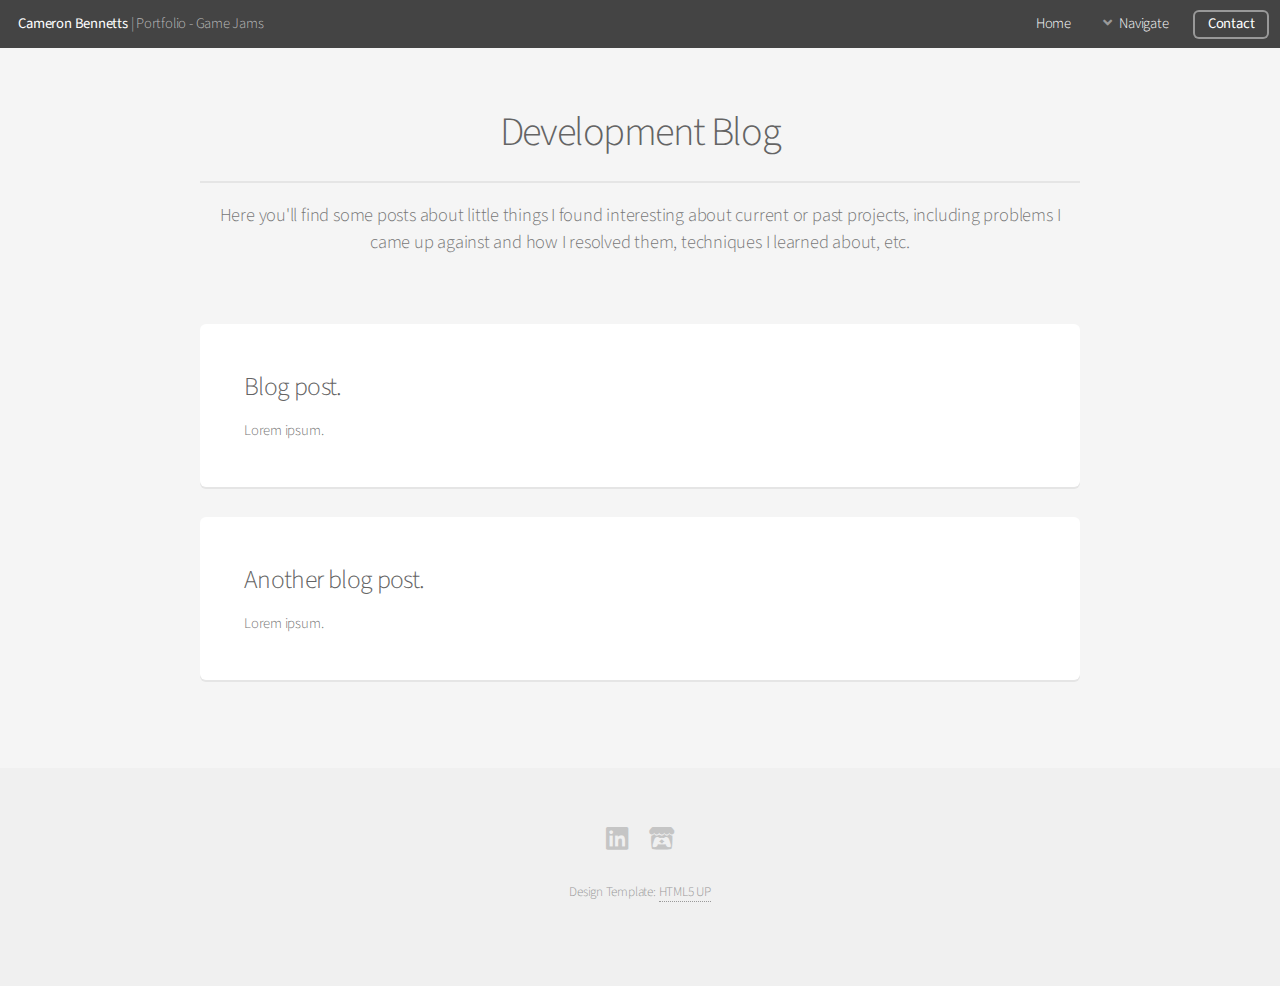
==== blog.html @ 8a035b68 "Added blog page" ====
<!DOCTYPE HTML>
<!--
	Alpha by HTML5 UP
	html5up.net | @ajlkn
	Free for personal and commercial use under the CCA 3.0 license (html5up.net/license)
-->
<html>
	<head>
		<title>Cameron Bennetts | Portfolio</title>
		<meta charset="utf-8" />
		<meta name="viewport" content="width=device-width, initial-scale=1, user-scalable=no" />
		<link rel="stylesheet" href="assets/css/main.css" />
	</head>
	<body class="is-preload">
		<div id="page-wrapper">

			<!-- Header -->
				<header id="header">
					<h1><a href="index.html">Cameron Bennetts</a> | Portfolio - Game Jams</h1>
					<nav id="nav">
						<ul>
							<li><a href="index.html">Home</a></li>
							<li>
								<a href="#" class="icon solid fa-angle-down">Navigate</a>
								<ul>
									<li><a href="index.html">Home</a></li>
									<li><a href="productions.html">Major Productions</a></li>
									<li><a href="jams.html">Game Jams</a></li>
									<li><a href="tech.html">Tech Demos</a></li>
									<li><a href="blog.html"><b><i>Dev Blog</i></b></a></li>
								</ul>
							</li>
							<li><a href="index.html#cta" class="button">Contact</a></li>
						</ul>
					</nav>
				</header>

			<!-- Main -->
				<section id="main" class="container">
				
					<header>
						<h2>Development Blog</h2>
						<p>
							Here you'll find some posts about little things I found interesting about current or past projects,
							including problems I came up against and how I resolved them, techniques I learned about, etc.
						</p>
					</header>
					
					<!-- First -->
					<div id="" class="box">
						<h3>Blog post.</h3>
						<p>
							Lorem ipsum.
						</p>
					</div>
					
					<!-- Second -->
					<div id="" class="box">
						<h3>Another blog post.</i></a></h3>
						<p>
							Lorem ipsum.
						</p>
					</div>
					
				</section>
					

			<!-- Footer -->
				<footer id="footer">
					<ul class="icons">
						<li><a href="https://www.linkedin.com/in/cameron-bennetts-073b43246/" class="icon brands fa-linkedin"><span class="label">LinkedIn</span></a></li>
						<li><a href="https://deepfry3.itch.io" class="icon brands fa-itch-io"><span class="label">Itch.io</span></a></li>
					</ul>
					<ul class="copyright">
						<!--<li>&copy; Untitled. All rights reserved.</li>--><li>Design Template: <a href="http://html5up.net">HTML5 UP</a></li>
					</ul>
				</footer>

		</div>

		<!-- Scripts -->
			<script src="assets/js/jquery.min.js"></script>
			<script src="assets/js/jquery.dropotron.min.js"></script>
			<script src="assets/js/jquery.scrollex.min.js"></script>
			<script src="assets/js/browser.min.js"></script>
			<script src="assets/js/breakpoints.min.js"></script>
			<script src="assets/js/util.js"></script>
			<script src="assets/js/main.js"></script>

	</body>
</html>
---- assets/css/main.css ----
@import url("fontawesome-all.min.css");
@import url("https://fonts.googleapis.com/css?family=Source+Sans+Pro:300,400,300italic,400italic");

/*
	Alpha by HTML5 UP
	html5up.net | @ajlkn
	Free for personal and commercial use under the CCA 3.0 license (html5up.net/license)
*/

/* Reset */

/* Based on meyerweb.com/eric/tools/css/reset (v2.0 | 20110126 | License: public domain) */

	html, body, div, span, applet, object,
	iframe, h1, h2, h3, h4, h5, h6, p, blockquote,
	pre, a, abbr, acronym, address, big, cite,
	code, del, dfn, em, img, ins, kbd, q, s, samp,
	small, strike, strong, sub, sup, tt, var, b,
	u, i, center, dl, dt, dd, ol, ul, li, fieldset,
	form, label, legend, table, caption, tbody,
	tfoot, thead, tr, th, td, article, aside,
	canvas, details, embed, figure, figcaption,
	footer, header, hgroup, menu, nav, output, ruby,
	section, summary, time, mark, audio, video {
		margin: 0;
		padding: 0;
		border: 0;
		font-size: 100%;
		font: inherit;
		vertical-align: baseline;
	}

	article, aside, details, figcaption, figure,
	footer, header, hgroup, menu, nav, section {
		display: block;
	}

	body {
		line-height: 1;
	}

	ol, ul {
		list-style: none;
	}

	blockquote, q {
		quotes: none;
	}

		blockquote:before, blockquote:after, q:before, q:after {
			content: '';
			content: none;
		}

	table {
		border-collapse: collapse;
		border-spacing: 0;
	}

	body {
		-webkit-text-size-adjust: none;
	}

	mark {
		background-color: transparent;
		color: inherit;
	}

	input::-moz-focus-inner {
		border: 0;
		padding: 0;
	}

	input, select, textarea {
		-moz-appearance: none;
		-webkit-appearance: none;
		-ms-appearance: none;
		appearance: none;
	}

/* Basic */

	@-ms-viewport {
		width: device-width;
	}

	body {
		-ms-overflow-style: scrollbar;
	}

	@media screen and (max-width: 480px) {

		html, body {
			min-width: 320px;
		}

	}

	html {
		box-sizing: border-box;
	}

	*, *:before, *:after {
		box-sizing: inherit;
	}

	body {
		background: #f5f5f5;
	}

	body, input, select, textarea {
		color: #777;
		font-family: "Source Sans Pro", sans-serif;
		font-size: 16pt;
		font-weight: 300;
		line-height: 1.65em;
		letter-spacing: -0.015em;
	}

	a {
		-moz-transition: color 0.2s ease-in-out, border-bottom-color 0.2s ease-in-out;
		-webkit-transition: color 0.2s ease-in-out, border-bottom-color 0.2s ease-in-out;
		-ms-transition: color 0.2s ease-in-out, border-bottom-color 0.2s ease-in-out;
		transition: color 0.2s ease-in-out, border-bottom-color 0.2s ease-in-out;
		border-bottom: dotted 1px;
		color: #e89980;
		text-decoration: none;
	}

		a:hover {
			border-bottom-color: transparent;
		}

	strong, b {
		color: #646464;
		font-weight: 400;
	}

	em, i {
		font-style: italic;
	}

	p {
		margin: 0 0 2em 0;
	}

	h1, h2, h3, h4, h5, h6 {
		color: #646464;
		font-weight: 300;
		line-height: 1em;
		margin: 0 0 0.5em 0;
	}

		h1 a, h2 a, h3 a, h4 a, h5 a, h6 a {
			color: inherit;
			text-decoration: none;
		}

	h2 {
		font-size: 2.25em;
		line-height: 1.5em;
		letter-spacing: -0.035em;
	}

	h3 {
		font-size: 1.75em;
		line-height: 1.5em;
		letter-spacing: -0.025em;
	}

	h4 {
		font-size: 1.1em;
		line-height: 1.5em;
		letter-spacing: 0;
	}

	h5 {
		font-size: 0.9em;
		line-height: 1.5em;
		letter-spacing: 0;
	}

	h6 {
		font-size: 0.7em;
		line-height: 1.5em;
		letter-spacing: 0;
	}

	sub {
		font-size: 0.8em;
		position: relative;
		top: 0.5em;
	}

	sup {
		font-size: 0.8em;
		position: relative;
		top: -0.5em;
	}

	hr {
		border: 0;
		border-bottom: solid 2px #e5e5e5;
		margin: 2em 0;
	}

		hr.major {
			margin: 3em 0;
		}

	blockquote {
		border-left: solid 4px #e5e5e5;
		font-style: italic;
		margin: 0 0 2em 0;
		padding: 0.5em 0 0.5em 2em;
	}

	pre {
		-webkit-overflow-scrolling: touch;
		background: #f8f8f8;
		border-radius: 6px;
		border: solid 1px #e5e5e5;
		font-family: monospace;
		font-size: 0.9em;
		line-height: 1.75em;
		margin: 0 0 2em 0;
		overflow-x: auto;
		padding: 1em 1.5em;
	}

	code {
		background: #f8f8f8;
		border-radius: 6px;
		border: solid 1px #e5e5e5;
		font-family: monospace;
		font-size: 0.9em;
		margin: 0 0.25em;
		padding: 0.25em 0.65em;
	}

	.align-left {
		text-align: left;
	}

	.align-center {
		text-align: center;
	}

	.align-right {
		text-align: right;
	}

/* Row */

	.row {
		display: flex;
		flex-wrap: wrap;
		box-sizing: border-box;
		align-items: stretch;
	}

		.row > * {
			box-sizing: border-box;
		}

		.row.gtr-uniform > * > :last-child {
			margin-bottom: 0;
		}

		.row.aln-left {
			justify-content: flex-start;
		}

		.row.aln-center {
			justify-content: center;
		}

		.row.aln-right {
			justify-content: flex-end;
		}

		.row.aln-top {
			align-items: flex-start;
		}

		.row.aln-middle {
			align-items: center;
		}

		.row.aln-bottom {
			align-items: flex-end;
		}

		.row > .imp {
			order: -1;
		}

		.row > .col-1 {
			width: 8.33333%;
		}

		.row > .off-1 {
			margin-left: 8.33333%;
		}

		.row > .col-2 {
			width: 16.66667%;
		}

		.row > .off-2 {
			margin-left: 16.66667%;
		}

		.row > .col-3 {
			width: 25%;
		}

		.row > .off-3 {
			margin-left: 25%;
		}

		.row > .col-4 {
			width: 33.33333%;
		}

		.row > .off-4 {
			margin-left: 33.33333%;
		}

		.row > .col-5 {
			width: 41.66667%;
		}

		.row > .off-5 {
			margin-left: 41.66667%;
		}

		.row > .col-6 {
			width: 50%;
		}

		.row > .off-6 {
			margin-left: 50%;
		}

		.row > .col-7 {
			width: 58.33333%;
		}

		.row > .off-7 {
			margin-left: 58.33333%;
		}

		.row > .col-8 {
			width: 66.66667%;
		}

		.row > .off-8 {
			margin-left: 66.66667%;
		}

		.row > .col-9 {
			width: 75%;
		}

		.row > .off-9 {
			margin-left: 75%;
		}

		.row > .col-10 {
			width: 83.33333%;
		}

		.row > .off-10 {
			margin-left: 83.33333%;
		}

		.row > .col-11 {
			width: 91.66667%;
		}

		.row > .off-11 {
			margin-left: 91.66667%;
		}

		.row > .col-12 {
			width: 100%;
		}

		.row > .off-12 {
			margin-left: 100%;
		}

		.row.gtr-0 {
			margin-top: 0;
			margin-left: 0em;
		}

			.row.gtr-0 > * {
				padding: 0 0 0 0em;
			}

			.row.gtr-0.gtr-uniform {
				margin-top: 0em;
			}

				.row.gtr-0.gtr-uniform > * {
					padding-top: 0em;
				}

		.row.gtr-25 {
			margin-top: 0;
			margin-left: -0.5em;
		}

			.row.gtr-25 > * {
				padding: 0 0 0 0.5em;
			}

			.row.gtr-25.gtr-uniform {
				margin-top: -0.5em;
			}

				.row.gtr-25.gtr-uniform > * {
					padding-top: 0.5em;
				}

		.row.gtr-50 {
			margin-top: 0;
			margin-left: -1em;
		}

			.row.gtr-50 > * {
				padding: 0 0 0 1em;
			}

			.row.gtr-50.gtr-uniform {
				margin-top: -1em;
			}

				.row.gtr-50.gtr-uniform > * {
					padding-top: 1em;
				}

		.row {
			margin-top: 0;
			margin-left: -2em;
		}

			.row > * {
				padding: 0 0 0 2em;
			}

			.row.gtr-uniform {
				margin-top: -2em;
			}

				.row.gtr-uniform > * {
					padding-top: 2em;
				}

		.row.gtr-150 {
			margin-top: 0;
			margin-left: -3em;
		}

			.row.gtr-150 > * {
				padding: 0 0 0 3em;
			}

			.row.gtr-150.gtr-uniform {
				margin-top: -3em;
			}

				.row.gtr-150.gtr-uniform > * {
					padding-top: 3em;
				}

		.row.gtr-200 {
			margin-top: 0;
			margin-left: -4em;
		}

			.row.gtr-200 > * {
				padding: 0 0 0 4em;
			}

			.row.gtr-200.gtr-uniform {
				margin-top: -4em;
			}

				.row.gtr-200.gtr-uniform > * {
					padding-top: 4em;
				}

		@media screen and (max-width: 1680px) {

			.row {
				display: flex;
				flex-wrap: wrap;
				box-sizing: border-box;
				align-items: stretch;
			}

				.row > * {
					box-sizing: border-box;
				}

				.row.gtr-uniform > * > :last-child {
					margin-bottom: 0;
				}

				.row.aln-left {
					justify-content: flex-start;
				}

				.row.aln-center {
					justify-content: center;
				}

				.row.aln-right {
					justify-content: flex-end;
				}

				.row.aln-top {
					align-items: flex-start;
				}

				.row.aln-middle {
					align-items: center;
				}

				.row.aln-bottom {
					align-items: flex-end;
				}

				.row > .imp-wide {
					order: -1;
				}

				.row > .col-1-wide {
					width: 8.33333%;
				}

				.row > .off-1-wide {
					margin-left: 8.33333%;
				}

				.row > .col-2-wide {
					width: 16.66667%;
				}

				.row > .off-2-wide {
					margin-left: 16.66667%;
				}

				.row > .col-3-wide {
					width: 25%;
				}

				.row > .off-3-wide {
					margin-left: 25%;
				}

				.row > .col-4-wide {
					width: 33.33333%;
				}

				.row > .off-4-wide {
					margin-left: 33.33333%;
				}

				.row > .col-5-wide {
					width: 41.66667%;
				}

				.row > .off-5-wide {
					margin-left: 41.66667%;
				}

				.row > .col-6-wide {
					width: 50%;
				}

				.row > .off-6-wide {
					margin-left: 50%;
				}

				.row > .col-7-wide {
					width: 58.33333%;
				}

				.row > .off-7-wide {
					margin-left: 58.33333%;
				}

				.row > .col-8-wide {
					width: 66.66667%;
				}

				.row > .off-8-wide {
					margin-left: 66.66667%;
				}

				.row > .col-9-wide {
					width: 75%;
				}

				.row > .off-9-wide {
					margin-left: 75%;
				}

				.row > .col-10-wide {
					width: 83.33333%;
				}

				.row > .off-10-wide {
					margin-left: 83.33333%;
				}

				.row > .col-11-wide {
					width: 91.66667%;
				}

				.row > .off-11-wide {
					margin-left: 91.66667%;
				}

				.row > .col-12-wide {
					width: 100%;
				}

				.row > .off-12-wide {
					margin-left: 100%;
				}

				.row.gtr-0 {
					margin-top: 0;
					margin-left: 0em;
				}

					.row.gtr-0 > * {
						padding: 0 0 0 0em;
					}

					.row.gtr-0.gtr-uniform {
						margin-top: 0em;
					}

						.row.gtr-0.gtr-uniform > * {
							padding-top: 0em;
						}

				.row.gtr-25 {
					margin-top: 0;
					margin-left: -0.5em;
				}

					.row.gtr-25 > * {
						padding: 0 0 0 0.5em;
					}

					.row.gtr-25.gtr-uniform {
						margin-top: -0.5em;
					}

						.row.gtr-25.gtr-uniform > * {
							padding-top: 0.5em;
						}

				.row.gtr-50 {
					margin-top: 0;
					margin-left: -1em;
				}

					.row.gtr-50 > * {
						padding: 0 0 0 1em;
					}

					.row.gtr-50.gtr-uniform {
						margin-top: -1em;
					}

						.row.gtr-50.gtr-uniform > * {
							padding-top: 1em;
						}

				.row {
					margin-top: 0;
					margin-left: -2em;
				}

					.row > * {
						padding: 0 0 0 2em;
					}

					.row.gtr-uniform {
						margin-top: -2em;
					}

						.row.gtr-uniform > * {
							padding-top: 2em;
						}

				.row.gtr-150 {
					margin-top: 0;
					margin-left: -3em;
				}

					.row.gtr-150 > * {
						padding: 0 0 0 3em;
					}

					.row.gtr-150.gtr-uniform {
						margin-top: -3em;
					}

						.row.gtr-150.gtr-uniform > * {
							padding-top: 3em;
						}

				.row.gtr-200 {
					margin-top: 0;
					margin-left: -4em;
				}

					.row.gtr-200 > * {
						padding: 0 0 0 4em;
					}

					.row.gtr-200.gtr-uniform {
						margin-top: -4em;
					}

						.row.gtr-200.gtr-uniform > * {
							padding-top: 4em;
						}

		}

		@media screen and (max-width: 1280px) {

			.row {
				display: flex;
				flex-wrap: wrap;
				box-sizing: border-box;
				align-items: stretch;
			}

				.row > * {
					box-sizing: border-box;
				}

				.row.gtr-uniform > * > :last-child {
					margin-bottom: 0;
				}

				.row.aln-left {
					justify-content: flex-start;
				}

				.row.aln-center {
					justify-content: center;
				}

				.row.aln-right {
					justify-content: flex-end;
				}

				.row.aln-top {
					align-items: flex-start;
				}

				.row.aln-middle {
					align-items: center;
				}

				.row.aln-bottom {
					align-items: flex-end;
				}

				.row > .imp-normal {
					order: -1;
				}

				.row > .col-1-normal {
					width: 8.33333%;
				}

				.row > .off-1-normal {
					margin-left: 8.33333%;
				}

				.row > .col-2-normal {
					width: 16.66667%;
				}

				.row > .off-2-normal {
					margin-left: 16.66667%;
				}

				.row > .col-3-normal {
					width: 25%;
				}

				.row > .off-3-normal {
					margin-left: 25%;
				}

				.row > .col-4-normal {
					width: 33.33333%;
				}

				.row > .off-4-normal {
					margin-left: 33.33333%;
				}

				.row > .col-5-normal {
					width: 41.66667%;
				}

				.row > .off-5-normal {
					margin-left: 41.66667%;
				}

				.row > .col-6-normal {
					width: 50%;
				}

				.row > .off-6-normal {
					margin-left: 50%;
				}

				.row > .col-7-normal {
					width: 58.33333%;
				}

				.row > .off-7-normal {
					margin-left: 58.33333%;
				}

				.row > .col-8-normal {
					width: 66.66667%;
				}

				.row > .off-8-normal {
					margin-left: 66.66667%;
				}

				.row > .col-9-normal {
					width: 75%;
				}

				.row > .off-9-normal {
					margin-left: 75%;
				}

				.row > .col-10-normal {
					width: 83.33333%;
				}

				.row > .off-10-normal {
					margin-left: 83.33333%;
				}

				.row > .col-11-normal {
					width: 91.66667%;
				}

				.row > .off-11-normal {
					margin-left: 91.66667%;
				}

				.row > .col-12-normal {
					width: 100%;
				}

				.row > .off-12-normal {
					margin-left: 100%;
				}

				.row.gtr-0 {
					margin-top: 0;
					margin-left: 0em;
				}

					.row.gtr-0 > * {
						padding: 0 0 0 0em;
					}

					.row.gtr-0.gtr-uniform {
						margin-top: 0em;
					}

						.row.gtr-0.gtr-uniform > * {
							padding-top: 0em;
						}

				.row.gtr-25 {
					margin-top: 0;
					margin-left: -0.5em;
				}

					.row.gtr-25 > * {
						padding: 0 0 0 0.5em;
					}

					.row.gtr-25.gtr-uniform {
						margin-top: -0.5em;
					}

						.row.gtr-25.gtr-uniform > * {
							padding-top: 0.5em;
						}

				.row.gtr-50 {
					margin-top: 0;
					margin-left: -1em;
				}

					.row.gtr-50 > * {
						padding: 0 0 0 1em;
					}

					.row.gtr-50.gtr-uniform {
						margin-top: -1em;
					}

						.row.gtr-50.gtr-uniform > * {
							padding-top: 1em;
						}

				.row {
					margin-top: 0;
					margin-left: -2em;
				}

					.row > * {
						padding: 0 0 0 2em;
					}

					.row.gtr-uniform {
						margin-top: -2em;
					}

						.row.gtr-uniform > * {
							padding-top: 2em;
						}

				.row.gtr-150 {
					margin-top: 0;
					margin-left: -3em;
				}

					.row.gtr-150 > * {
						padding: 0 0 0 3em;
					}

					.row.gtr-150.gtr-uniform {
						margin-top: -3em;
					}

						.row.gtr-150.gtr-uniform > * {
							padding-top: 3em;
						}

				.row.gtr-200 {
					margin-top: 0;
					margin-left: -4em;
				}

					.row.gtr-200 > * {
						padding: 0 0 0 4em;
					}

					.row.gtr-200.gtr-uniform {
						margin-top: -4em;
					}

						.row.gtr-200.gtr-uniform > * {
							padding-top: 4em;
						}

		}

		@media screen and (max-width: 980px) {

			.row {
				display: flex;
				flex-wrap: wrap;
				box-sizing: border-box;
				align-items: stretch;
			}

				.row > * {
					box-sizing: border-box;
				}

				.row.gtr-uniform > * > :last-child {
					margin-bottom: 0;
				}

				.row.aln-left {
					justify-content: flex-start;
				}

				.row.aln-center {
					justify-content: center;
				}

				.row.aln-right {
					justify-content: flex-end;
				}

				.row.aln-top {
					align-items: flex-start;
				}

				.row.aln-middle {
					align-items: center;
				}

				.row.aln-bottom {
					align-items: flex-end;
				}

				.row > .imp-narrow {
					order: -1;
				}

				.row > .col-1-narrow {
					width: 8.33333%;
				}

				.row > .off-1-narrow {
					margin-left: 8.33333%;
				}

				.row > .col-2-narrow {
					width: 16.66667%;
				}

				.row > .off-2-narrow {
					margin-left: 16.66667%;
				}

				.row > .col-3-narrow {
					width: 25%;
				}

				.row > .off-3-narrow {
					margin-left: 25%;
				}

				.row > .col-4-narrow {
					width: 33.33333%;
				}

				.row > .off-4-narrow {
					margin-left: 33.33333%;
				}

				.row > .col-5-narrow {
					width: 41.66667%;
				}

				.row > .off-5-narrow {
					margin-left: 41.66667%;
				}

				.row > .col-6-narrow {
					width: 50%;
				}

				.row > .off-6-narrow {
					margin-left: 50%;
				}

				.row > .col-7-narrow {
					width: 58.33333%;
				}

				.row > .off-7-narrow {
					margin-left: 58.33333%;
				}

				.row > .col-8-narrow {
					width: 66.66667%;
				}

				.row > .off-8-narrow {
					margin-left: 66.66667%;
				}

				.row > .col-9-narrow {
					width: 75%;
				}

				.row > .off-9-narrow {
					margin-left: 75%;
				}

				.row > .col-10-narrow {
					width: 83.33333%;
				}

				.row > .off-10-narrow {
					margin-left: 83.33333%;
				}

				.row > .col-11-narrow {
					width: 91.66667%;
				}

				.row > .off-11-narrow {
					margin-left: 91.66667%;
				}

				.row > .col-12-narrow {
					width: 100%;
				}

				.row > .off-12-narrow {
					margin-left: 100%;
				}

				.row.gtr-0 {
					margin-top: 0;
					margin-left: 0em;
				}

					.row.gtr-0 > * {
						padding: 0 0 0 0em;
					}

					.row.gtr-0.gtr-uniform {
						margin-top: 0em;
					}

						.row.gtr-0.gtr-uniform > * {
							padding-top: 0em;
						}

				.row.gtr-25 {
					margin-top: 0;
					margin-left: -0.5em;
				}

					.row.gtr-25 > * {
						padding: 0 0 0 0.5em;
					}

					.row.gtr-25.gtr-uniform {
						margin-top: -0.5em;
					}

						.row.gtr-25.gtr-uniform > * {
							padding-top: 0.5em;
						}

				.row.gtr-50 {
					margin-top: 0;
					margin-left: -1em;
				}

					.row.gtr-50 > * {
						padding: 0 0 0 1em;
					}

					.row.gtr-50.gtr-uniform {
						margin-top: -1em;
					}

						.row.gtr-50.gtr-uniform > * {
							padding-top: 1em;
						}

				.row {
					margin-top: 0;
					margin-left: -2em;
				}

					.row > * {
						padding: 0 0 0 2em;
					}

					.row.gtr-uniform {
						margin-top: -2em;
					}

						.row.gtr-uniform > * {
							padding-top: 2em;
						}

				.row.gtr-150 {
					margin-top: 0;
					margin-left: -3em;
				}

					.row.gtr-150 > * {
						padding: 0 0 0 3em;
					}

					.row.gtr-150.gtr-uniform {
						margin-top: -3em;
					}

						.row.gtr-150.gtr-uniform > * {
							padding-top: 3em;
						}

				.row.gtr-200 {
					margin-top: 0;
					margin-left: -4em;
				}

					.row.gtr-200 > * {
						padding: 0 0 0 4em;
					}

					.row.gtr-200.gtr-uniform {
						margin-top: -4em;
					}

						.row.gtr-200.gtr-uniform > * {
							padding-top: 4em;
						}

		}

		@media screen and (max-width: 840px) {

			.row {
				display: flex;
				flex-wrap: wrap;
				box-sizing: border-box;
				align-items: stretch;
			}

				.row > * {
					box-sizing: border-box;
				}

				.row.gtr-uniform > * > :last-child {
					margin-bottom: 0;
				}

				.row.aln-left {
					justify-content: flex-start;
				}

				.row.aln-center {
					justify-content: center;
				}

				.row.aln-right {
					justify-content: flex-end;
				}

				.row.aln-top {
					align-items: flex-start;
				}

				.row.aln-middle {
					align-items: center;
				}

				.row.aln-bottom {
					align-items: flex-end;
				}

				.row > .imp-narrower {
					order: -1;
				}

				.row > .col-1-narrower {
					width: 8.33333%;
				}

				.row > .off-1-narrower {
					margin-left: 8.33333%;
				}

				.row > .col-2-narrower {
					width: 16.66667%;
				}

				.row > .off-2-narrower {
					margin-left: 16.66667%;
				}

				.row > .col-3-narrower {
					width: 25%;
				}

				.row > .off-3-narrower {
					margin-left: 25%;
				}

				.row > .col-4-narrower {
					width: 33.33333%;
				}

				.row > .off-4-narrower {
					margin-left: 33.33333%;
				}

				.row > .col-5-narrower {
					width: 41.66667%;
				}

				.row > .off-5-narrower {
					margin-left: 41.66667%;
				}

				.row > .col-6-narrower {
					width: 50%;
				}

				.row > .off-6-narrower {
					margin-left: 50%;
				}

				.row > .col-7-narrower {
					width: 58.33333%;
				}

				.row > .off-7-narrower {
					margin-left: 58.33333%;
				}

				.row > .col-8-narrower {
					width: 66.66667%;
				}

				.row > .off-8-narrower {
					margin-left: 66.66667%;
				}

				.row > .col-9-narrower {
					width: 75%;
				}

				.row > .off-9-narrower {
					margin-left: 75%;
				}

				.row > .col-10-narrower {
					width: 83.33333%;
				}

				.row > .off-10-narrower {
					margin-left: 83.33333%;
				}

				.row > .col-11-narrower {
					width: 91.66667%;
				}

				.row > .off-11-narrower {
					margin-left: 91.66667%;
				}

				.row > .col-12-narrower {
					width: 100%;
				}

				.row > .off-12-narrower {
					margin-left: 100%;
				}

				.row.gtr-0 {
					margin-top: 0;
					margin-left: 0em;
				}

					.row.gtr-0 > * {
						padding: 0 0 0 0em;
					}

					.row.gtr-0.gtr-uniform {
						margin-top: 0em;
					}

						.row.gtr-0.gtr-uniform > * {
							padding-top: 0em;
						}

				.row.gtr-25 {
					margin-top: 0;
					margin-left: -0.5em;
				}

					.row.gtr-25 > * {
						padding: 0 0 0 0.5em;
					}

					.row.gtr-25.gtr-uniform {
						margin-top: -0.5em;
					}

						.row.gtr-25.gtr-uniform > * {
							padding-top: 0.5em;
						}

				.row.gtr-50 {
					margin-top: 0;
					margin-left: -1em;
				}

					.row.gtr-50 > * {
						padding: 0 0 0 1em;
					}

					.row.gtr-50.gtr-uniform {
						margin-top: -1em;
					}

						.row.gtr-50.gtr-uniform > * {
							padding-top: 1em;
						}

				.row {
					margin-top: 0;
					margin-left: -2em;
				}

					.row > * {
						padding: 0 0 0 2em;
					}

					.row.gtr-uniform {
						margin-top: -2em;
					}

						.row.gtr-uniform > * {
							padding-top: 2em;
						}

				.row.gtr-150 {
					margin-top: 0;
					margin-left: -3em;
				}

					.row.gtr-150 > * {
						padding: 0 0 0 3em;
					}

					.row.gtr-150.gtr-uniform {
						margin-top: -3em;
					}

						.row.gtr-150.gtr-uniform > * {
							padding-top: 3em;
						}

				.row.gtr-200 {
					margin-top: 0;
					margin-left: -4em;
				}

					.row.gtr-200 > * {
						padding: 0 0 0 4em;
					}

					.row.gtr-200.gtr-uniform {
						margin-top: -4em;
					}

						.row.gtr-200.gtr-uniform > * {
							padding-top: 4em;
						}

		}

		@media screen and (max-width: 736px) {

			.row {
				display: flex;
				flex-wrap: wrap;
				box-sizing: border-box;
				align-items: stretch;
			}

				.row > * {
					box-sizing: border-box;
				}

				.row.gtr-uniform > * > :last-child {
					margin-bottom: 0;
				}

				.row.aln-left {
					justify-content: flex-start;
				}

				.row.aln-center {
					justify-content: center;
				}

				.row.aln-right {
					justify-content: flex-end;
				}

				.row.aln-top {
					align-items: flex-start;
				}

				.row.aln-middle {
					align-items: center;
				}

				.row.aln-bottom {
					align-items: flex-end;
				}

				.row > .imp-mobile {
					order: -1;
				}

				.row > .col-1-mobile {
					width: 8.33333%;
				}

				.row > .off-1-mobile {
					margin-left: 8.33333%;
				}

				.row > .col-2-mobile {
					width: 16.66667%;
				}

				.row > .off-2-mobile {
					margin-left: 16.66667%;
				}

				.row > .col-3-mobile {
					width: 25%;
				}

				.row > .off-3-mobile {
					margin-left: 25%;
				}

				.row > .col-4-mobile {
					width: 33.33333%;
				}

				.row > .off-4-mobile {
					margin-left: 33.33333%;
				}

				.row > .col-5-mobile {
					width: 41.66667%;
				}

				.row > .off-5-mobile {
					margin-left: 41.66667%;
				}

				.row > .col-6-mobile {
					width: 50%;
				}

				.row > .off-6-mobile {
					margin-left: 50%;
				}

				.row > .col-7-mobile {
					width: 58.33333%;
				}

				.row > .off-7-mobile {
					margin-left: 58.33333%;
				}

				.row > .col-8-mobile {
					width: 66.66667%;
				}

				.row > .off-8-mobile {
					margin-left: 66.66667%;
				}

				.row > .col-9-mobile {
					width: 75%;
				}

				.row > .off-9-mobile {
					margin-left: 75%;
				}

				.row > .col-10-mobile {
					width: 83.33333%;
				}

				.row > .off-10-mobile {
					margin-left: 83.33333%;
				}

				.row > .col-11-mobile {
					width: 91.66667%;
				}

				.row > .off-11-mobile {
					margin-left: 91.66667%;
				}

				.row > .col-12-mobile {
					width: 100%;
				}

				.row > .off-12-mobile {
					margin-left: 100%;
				}

				.row.gtr-0 {
					margin-top: 0;
					margin-left: 0em;
				}

					.row.gtr-0 > * {
						padding: 0 0 0 0em;
					}

					.row.gtr-0.gtr-uniform {
						margin-top: 0em;
					}

						.row.gtr-0.gtr-uniform > * {
							padding-top: 0em;
						}

				.row.gtr-25 {
					margin-top: 0;
					margin-left: -0.5em;
				}

					.row.gtr-25 > * {
						padding: 0 0 0 0.5em;
					}

					.row.gtr-25.gtr-uniform {
						margin-top: -0.5em;
					}

						.row.gtr-25.gtr-uniform > * {
							padding-top: 0.5em;
						}

				.row.gtr-50 {
					margin-top: 0;
					margin-left: -1em;
				}

					.row.gtr-50 > * {
						padding: 0 0 0 1em;
					}

					.row.gtr-50.gtr-uniform {
						margin-top: -1em;
					}

						.row.gtr-50.gtr-uniform > * {
							padding-top: 1em;
						}

				.row {
					margin-top: 0;
					margin-left: -2em;
				}

					.row > * {
						padding: 0 0 0 2em;
					}

					.row.gtr-uniform {
						margin-top: -2em;
					}

						.row.gtr-uniform > * {
							padding-top: 2em;
						}

				.row.gtr-150 {
					margin-top: 0;
					margin-left: -3em;
				}

					.row.gtr-150 > * {
						padding: 0 0 0 3em;
					}

					.row.gtr-150.gtr-uniform {
						margin-top: -3em;
					}

						.row.gtr-150.gtr-uniform > * {
							padding-top: 3em;
						}

				.row.gtr-200 {
					margin-top: 0;
					margin-left: -4em;
				}

					.row.gtr-200 > * {
						padding: 0 0 0 4em;
					}

					.row.gtr-200.gtr-uniform {
						margin-top: -4em;
					}

						.row.gtr-200.gtr-uniform > * {
							padding-top: 4em;
						}

		}

		@media screen and (max-width: 480px) {

			.row {
				display: flex;
				flex-wrap: wrap;
				box-sizing: border-box;
				align-items: stretch;
			}

				.row > * {
					box-sizing: border-box;
				}

				.row.gtr-uniform > * > :last-child {
					margin-bottom: 0;
				}

				.row.aln-left {
					justify-content: flex-start;
				}

				.row.aln-center {
					justify-content: center;
				}

				.row.aln-right {
					justify-content: flex-end;
				}

				.row.aln-top {
					align-items: flex-start;
				}

				.row.aln-middle {
					align-items: center;
				}

				.row.aln-bottom {
					align-items: flex-end;
				}

				.row > .imp-mobilep {
					order: -1;
				}

				.row > .col-1-mobilep {
					width: 8.33333%;
				}

				.row > .off-1-mobilep {
					margin-left: 8.33333%;
				}

				.row > .col-2-mobilep {
					width: 16.66667%;
				}

				.row > .off-2-mobilep {
					margin-left: 16.66667%;
				}

				.row > .col-3-mobilep {
					width: 25%;
				}

				.row > .off-3-mobilep {
					margin-left: 25%;
				}

				.row > .col-4-mobilep {
					width: 33.33333%;
				}

				.row > .off-4-mobilep {
					margin-left: 33.33333%;
				}

				.row > .col-5-mobilep {
					width: 41.66667%;
				}

				.row > .off-5-mobilep {
					margin-left: 41.66667%;
				}

				.row > .col-6-mobilep {
					width: 50%;
				}

				.row > .off-6-mobilep {
					margin-left: 50%;
				}

				.row > .col-7-mobilep {
					width: 58.33333%;
				}

				.row > .off-7-mobilep {
					margin-left: 58.33333%;
				}

				.row > .col-8-mobilep {
					width: 66.66667%;
				}

				.row > .off-8-mobilep {
					margin-left: 66.66667%;
				}

				.row > .col-9-mobilep {
					width: 75%;
				}

				.row > .off-9-mobilep {
					margin-left: 75%;
				}

				.row > .col-10-mobilep {
					width: 83.33333%;
				}

				.row > .off-10-mobilep {
					margin-left: 83.33333%;
				}

				.row > .col-11-mobilep {
					width: 91.66667%;
				}

				.row > .off-11-mobilep {
					margin-left: 91.66667%;
				}

				.row > .col-12-mobilep {
					width: 100%;
				}

				.row > .off-12-mobilep {
					margin-left: 100%;
				}

				.row.gtr-0 {
					margin-top: 0;
					margin-left: 0em;
				}

					.row.gtr-0 > * {
						padding: 0 0 0 0em;
					}

					.row.gtr-0.gtr-uniform {
						margin-top: 0em;
					}

						.row.gtr-0.gtr-uniform > * {
							padding-top: 0em;
						}

				.row.gtr-25 {
					margin-top: 0;
					margin-left: -0.5em;
				}

					.row.gtr-25 > * {
						padding: 0 0 0 0.5em;
					}

					.row.gtr-25.gtr-uniform {
						margin-top: -0.5em;
					}

						.row.gtr-25.gtr-uniform > * {
							padding-top: 0.5em;
						}

				.row.gtr-50 {
					margin-top: 0;
					margin-left: -1em;
				}

					.row.gtr-50 > * {
						padding: 0 0 0 1em;
					}

					.row.gtr-50.gtr-uniform {
						margin-top: -1em;
					}

						.row.gtr-50.gtr-uniform > * {
							padding-top: 1em;
						}

				.row {
					margin-top: 0;
					margin-left: -2em;
				}

					.row > * {
						padding: 0 0 0 2em;
					}

					.row.gtr-uniform {
						margin-top: -2em;
					}

						.row.gtr-uniform > * {
							padding-top: 2em;
						}

				.row.gtr-150 {
					margin-top: 0;
					margin-left: -3em;
				}

					.row.gtr-150 > * {
						padding: 0 0 0 3em;
					}

					.row.gtr-150.gtr-uniform {
						margin-top: -3em;
					}

						.row.gtr-150.gtr-uniform > * {
							padding-top: 3em;
						}

				.row.gtr-200 {
					margin-top: 0;
					margin-left: -4em;
				}

					.row.gtr-200 > * {
						padding: 0 0 0 4em;
					}

					.row.gtr-200.gtr-uniform {
						margin-top: -4em;
					}

						.row.gtr-200.gtr-uniform > * {
							padding-top: 4em;
						}

		}

/* Container */

	.container {
		margin: 0 auto;
		max-width: calc(100% - 5em);
		width: 60em;
	}

		.container.xsmall {
			width: 15em;
		}

		.container.small {
			width: 30em;
		}

		.container.medium {
			width: 45em;
		}

		.container.large {
			width: 75em;
		}

		.container.xlarge {
			width: 90em;
		}

		.container.max {
			width: 100%;
		}

		@media screen and (max-width: 840px) {

			.container {
				width: 100% !important;
			}

		}

		@media screen and (max-width: 736px) {

			.container {
				max-width: 100%;
			}

		}

/* Section/Article */

	section.special, article.special {
		text-align: center;
	}

	header p {
		color: #999;
		position: relative;
		margin: 0 0 1.5em 0;
		font-style: italic;
	}

	header h2 + p {
		font-size: 1.25em;
		margin-top: -1em;
		line-height: 1.5em;
	}

	header h3 + p {
		font-size: 1.1em;
		margin-top: -0.85em;
		line-height: 1.5em;
	}

	header h4 + p,
	header h5 + p,
	header h6 + p {
		font-size: 0.8em;
		margin-top: -0.5em;
		line-height: 1.5em;
	}

	header.major {
		padding: 1em 0;
		text-align: center;
	}

		header.major h2 {
			margin: 0;
		}

		header.major p {
			display: inline-block;
			border-top: solid 2px #e5e5e5;
			color: #777;
			margin: 1.5em 0 0 0;
			padding: 1.5em 0 0 0;
			font-style: normal;
		}

/* Form */

	form {
		margin: 0 0 2em 0;
	}

	label {
		color: #646464;
		display: block;
		font-size: 0.9em;
		font-weight: 300;
		margin: 0 0 1em 0;
	}

	input[type="text"],
	input[type="password"],
	input[type="email"],
	select,
	textarea {
		-moz-appearance: none;
		-webkit-appearance: none;
		-ms-appearance: none;
		appearance: none;
		background-color: #f8f8f8;
		border-radius: 6px;
		border: solid 1px #e5e5e5;
		color: inherit;
		display: block;
		outline: 0;
		padding: 0 1em;
		text-decoration: none;
		width: 100%;
	}

		input[type="text"]:invalid,
		input[type="password"]:invalid,
		input[type="email"]:invalid,
		select:invalid,
		textarea:invalid {
			box-shadow: none;
		}

		input[type="text"]:focus,
		input[type="password"]:focus,
		input[type="email"]:focus,
		select:focus,
		textarea:focus {
			border-color: #e89980;
			box-shadow: 0 0 0 2px #e89980;
		}

	select {
		background-image: url("data:image/svg+xml;charset=utf8,%3Csvg xmlns='http://www.w3.org/2000/svg' width='40' height='40' preserveAspectRatio='none' viewBox='0 0 40 40'%3E%3Cpath d='M9.4,12.3l10.4,10.4l10.4-10.4c0.2-0.2,0.5-0.4,0.9-0.4c0.3,0,0.6,0.1,0.9,0.4l3.3,3.3c0.2,0.2,0.4,0.5,0.4,0.9 c0,0.4-0.1,0.6-0.4,0.9L20.7,31.9c-0.2,0.2-0.5,0.4-0.9,0.4c-0.3,0-0.6-0.1-0.9-0.4L4.3,17.3c-0.2-0.2-0.4-0.5-0.4-0.9 c0-0.4,0.1-0.6,0.4-0.9l3.3-3.3c0.2-0.2,0.5-0.4,0.9-0.4S9.1,12.1,9.4,12.3z' fill='%23e5e5e5' /%3E%3C/svg%3E");
		background-size: 1.25em;
		background-repeat: no-repeat;
		background-position: calc(100% - 1em) center;
		height: 3em;
		padding-right: 3em;
		text-overflow: ellipsis;
	}

		select option {
			color: #777;
			background-color: #f5f5f5;
		}

		select:focus::-ms-value {
			background-color: transparent;
		}

		select::-ms-expand {
			display: none;
		}

	input[type="text"],
	input[type="password"],
	input[type="email"],
	select {
		height: 3em;
	}

	textarea {
		padding: 0.75em 1em;
	}

	input[type="checkbox"],
	input[type="radio"] {
		-moz-appearance: none;
		-webkit-appearance: none;
		-ms-appearance: none;
		appearance: none;
		display: block;
		float: left;
		margin-right: -2em;
		opacity: 0;
		width: 1em;
		z-index: -1;
	}

		input[type="checkbox"] + label,
		input[type="radio"] + label {
			text-decoration: none;
			color: #777;
			cursor: pointer;
			display: inline-block;
			font-size: 1em;
			font-weight: 300;
			padding-left: 2.55em;
			padding-right: 0.75em;
			position: relative;
		}

			input[type="checkbox"] + label:before,
			input[type="radio"] + label:before {
				-moz-osx-font-smoothing: grayscale;
				-webkit-font-smoothing: antialiased;
				display: inline-block;
				font-style: normal;
				font-variant: normal;
				text-rendering: auto;
				line-height: 1;
				text-transform: none !important;
				font-family: 'Font Awesome 5 Free';
				font-weight: 900;
			}

			input[type="checkbox"] + label:before,
			input[type="radio"] + label:before {
				background: #f8f8f8;
				border-radius: 6px;
				border: solid 1px #e5e5e5;
				content: '';
				display: inline-block;
				font-size: 0.8em;
				height: 2.25em;
				left: 0;
				line-height: 2.25em;
				position: absolute;
				text-align: center;
				top: 0;
				width: 2.25em;
			}

		input[type="checkbox"]:checked + label:before,
		input[type="radio"]:checked + label:before {
			background: #666;
			border-color: #666;
			color: #ffffff;
			content: '\f00c';
		}

		input[type="checkbox"]:focus + label:before,
		input[type="radio"]:focus + label:before {
			border-color: #e89980;
			box-shadow: 0 0 0 1px #e89980;
		}

	input[type="checkbox"] + label:before {
		border-radius: 6px;
	}

	input[type="radio"] + label:before {
		border-radius: 100%;
	}

	::-webkit-input-placeholder {
		color: #999 !important;
		opacity: 1.0;
	}

	:-moz-placeholder {
		color: #999 !important;
		opacity: 1.0;
	}

	::-moz-placeholder {
		color: #999 !important;
		opacity: 1.0;
	}

	:-ms-input-placeholder {
		color: #999 !important;
		opacity: 1.0;
	}

/* Box */

	.box {
		background: #fff;
		border-radius: 6px;
		box-shadow: 0 2px 0 0 #e5e5e5;
		margin: 0 0 2em 0;
		padding: 3em;
	}

		.box > :last-child {
			margin-bottom: 0;
		}

		.box.alt {
			background: none !important;
			border-radius: 0 !important;
			box-shadow: none !important;
			margin: 0 0 2em 0;
			padding: 0 !important;
		}

		.box.features .features-row {
			border-top: solid 2px #e5e5e5;
			position: relative;
		}

			.box.features .features-row:after {
				clear: both;
				content: '';
				display: block;
			}

			.box.features .features-row section {
				float: left;
				padding: 3em;
				width: 50%;
			}

				.box.features .features-row section :last-child {
					margin-bottom: 0;
				}

				.box.features .features-row section:nth-child(2n) {
					padding-right: 0;
				}

					.box.features .features-row section:nth-child(2n):before {
						background: #e5e5e5;
						content: '';
						display: block;
						height: 100%;
						margin-left: -3em;
						position: absolute;
						top: 0;
						width: 2px;
					}

				.box.features .features-row section:nth-child(2n-1) {
					padding-left: 0;
				}

			.box.features .features-row:first-child {
				border-top: 0;
			}

				.box.features .features-row:first-child section {
					padding-top: 0;
				}

			.box.features .features-row:last-child {
				padding-bottom: 0;
			}

				.box.features .features-row:last-child section {
					padding-bottom: 0;
				}

		.box.special {
			text-align: center;
		}

		.box .image.featured {
			border-radius: 0;
			display: block;
			margin: 3em 0 3em -3em;
			position: relative;
			width: calc(100% + 6em);
		}

			.box .image.featured img {
				border-radius: 0;
				display: block;
				width: 100%;
			}

			.box .image.featured:first-child {
				border-radius: 6px 6px 0 0;
				margin-bottom: 3em;
				margin-top: -3em;
			}

				.box .image.featured:first-child img {
					border-radius: 6px 6px 0 0;
				}

			.box .image.featured:last-child {
				border-radius: 0 0 6px 6px;
				margin-bottom: -3em;
				margin-top: 3em;
			}

				.box .image.featured:last-child img {
					border-radius: 0 0 6px 6px;
				}

/* Icon */

	.icon {
		text-decoration: none;
		border-bottom: none;
		position: relative;
	}

		.icon:before {
			-moz-osx-font-smoothing: grayscale;
			-webkit-font-smoothing: antialiased;
			display: inline-block;
			font-style: normal;
			font-variant: normal;
			text-rendering: auto;
			line-height: 1;
			text-transform: none !important;
			font-family: 'Font Awesome 5 Free';
			font-weight: 400;
		}

		.icon > .label {
			display: none;
		}

		.icon:before {
			line-height: inherit;
		}

		.icon.solid:before {
			font-weight: 900;
		}

		.icon.brands:before {
			font-family: 'Font Awesome 5 Brands';
		}

		.icon.major {
			background: #666;
			border-radius: 100%;
			color: #ffffff;
			cursor: default;
			display: inline-block;
			height: 5.5em;
			line-height: 5.5em;
			margin: 0 0 2em 0;
			width: 5.5em;
		}

			.icon.major:before {
				font-size: 2.5em;
			}

			.icon.major.accent1 {
				background: #666;
				color: #ffffff;
			}

			.icon.major.accent2 {
				background: #e89980;
				color: #ffffff;
			}

			.icon.major.accent3 {
				background: #7fcdb8;
				color: #ffffff;
			}

			.icon.major.accent4 {
				background: #90b0ba;
				color: #ffffff;
			}

			.icon.major.accent5 {
				background: #e5cb95;
				color: #ffffff;
			}

/* Image */

	.image {
		border-radius: 6px;
		border: 0;
		display: inline-block;
		position: relative;
	}

		.image img {
			border-radius: 6px;
			display: block;
		}

		.image.left {
			float: left;
			padding: 0 1.5em 1em 0;
			top: 0.25em;
		}

		.image.right {
			float: right;
			padding: 0 0 1em 1.5em;
			top: 0.25em;
		}

		.image.fit {
			display: block;
			margin: 0 0 2em 0;
			width: 100%;
		}

			.image.fit img {
				display: block;
				width: 100%;
			}

/* List */

	ol {
		list-style: decimal;
		margin: 0 0 2em 0;
		padding-left: 1.25em;
	}

		ol li {
			padding-left: 0.25em;
		}

	ul {
		list-style: disc;
		margin: 0 0 2em 0;
		padding-left: 1em;
	}

		ul li {
			padding-left: 0.5em;
		}

		ul.alt {
			list-style: none;
			padding-left: 0;
		}

			ul.alt li {
				border-top: solid 1px #e5e5e5;
				padding: 0.5em 0;
			}

				ul.alt li:first-child {
					border-top: 0;
					padding-top: 0;
				}

		ul.icons {
			cursor: default;
			list-style: none;
			padding-left: 0;
		}

			ul.icons li {
				display: inline-block;
				padding: 0 1.25em 0 0;
			}

				ul.icons li:last-child {
					padding-right: 0;
				}

				ul.icons li .icon {
					color: inherit;
				}

					ul.icons li .icon:before {
						font-size: 1.75em;
					}

	dl {
		margin: 0 0 2em 0;
	}

/* Actions */

	ul.actions {
		display: -moz-flex;
		display: -webkit-flex;
		display: -ms-flex;
		display: flex;
		cursor: default;
		list-style: none;
		margin-left: -1em;
		padding-left: 0;
	}

		ul.actions li {
			padding: 0 0 0 1em;
			vertical-align: middle;
		}

		ul.actions.special {
			-moz-justify-content: center;
			-webkit-justify-content: center;
			-ms-justify-content: center;
			justify-content: center;
			width: 100%;
			margin-left: 0;
		}

			ul.actions.special li:first-child {
				padding-left: 0;
			}

		ul.actions.stacked {
			-moz-flex-direction: column;
			-webkit-flex-direction: column;
			-ms-flex-direction: column;
			flex-direction: column;
			margin-left: 0;
		}

			ul.actions.stacked li {
				padding: 1.3em 0 0 0;
			}

				ul.actions.stacked li:first-child {
					padding-top: 0;
				}

		ul.actions.fit {
			width: calc(100% + 1em);
		}

			ul.actions.fit li {
				-moz-flex-grow: 1;
				-webkit-flex-grow: 1;
				-ms-flex-grow: 1;
				flex-grow: 1;
				-moz-flex-shrink: 1;
				-webkit-flex-shrink: 1;
				-ms-flex-shrink: 1;
				flex-shrink: 1;
				width: 100%;
			}

				ul.actions.fit li > * {
					width: 100%;
				}

			ul.actions.fit.stacked {
				width: 100%;
			}

		@media screen and (max-width: 480px) {

			ul.actions:not(.fixed) {
				-moz-flex-direction: column;
				-webkit-flex-direction: column;
				-ms-flex-direction: column;
				flex-direction: column;
				margin-left: 0;
				width: 100% !important;
			}

				ul.actions:not(.fixed) li {
					-moz-flex-grow: 1;
					-webkit-flex-grow: 1;
					-ms-flex-grow: 1;
					flex-grow: 1;
					-moz-flex-shrink: 1;
					-webkit-flex-shrink: 1;
					-ms-flex-shrink: 1;
					flex-shrink: 1;
					padding: 1em 0 0 0;
					text-align: center;
					width: 100%;
				}

					ul.actions:not(.fixed) li > * {
						width: 100%;
					}

					ul.actions:not(.fixed) li:first-child {
						padding-top: 0;
					}

					ul.actions:not(.fixed) li input[type="submit"],
					ul.actions:not(.fixed) li input[type="reset"],
					ul.actions:not(.fixed) li input[type="button"],
					ul.actions:not(.fixed) li button,
					ul.actions:not(.fixed) li .button {
						width: 100%;
					}

						ul.actions:not(.fixed) li input[type="submit"].icon:before,
						ul.actions:not(.fixed) li input[type="reset"].icon:before,
						ul.actions:not(.fixed) li input[type="button"].icon:before,
						ul.actions:not(.fixed) li button.icon:before,
						ul.actions:not(.fixed) li .button.icon:before {
							margin-left: -0.5em;
						}

		}

/* Table */

	.table-wrapper {
		-webkit-overflow-scrolling: touch;
		overflow-x: auto;
	}

	table {
		margin: 0 0 2em 0;
		width: 100%;
	}

		table tbody tr {
			border: solid 1px #e5e5e5;
			border-left: 0;
			border-right: 0;
		}

			table tbody tr:nth-child(2n + 1) {
				background-color: #f8f8f8;
			}

		table td {
			padding: 0.75em 0.75em;
		}

		table th {
			color: #646464;
			font-size: 0.9em;
			font-weight: 300;
			padding: 0 0.75em 0.75em 0.75em;
			text-align: left;
		}

		table thead {
			border-bottom: solid 2px #e5e5e5;
		}

		table tfoot {
			border-top: solid 2px #e5e5e5;
		}

		table.alt {
			border-collapse: separate;
		}

			table.alt tbody tr td {
				border: solid 1px #e5e5e5;
				border-left-width: 0;
				border-top-width: 0;
			}

				table.alt tbody tr td:first-child {
					border-left-width: 1px;
				}

			table.alt tbody tr:first-child td {
				border-top-width: 1px;
			}

			table.alt thead {
				border-bottom: 0;
			}

			table.alt tfoot {
				border-top: 0;
			}

/* Button */

	input[type="submit"],
	input[type="reset"],
	input[type="button"],
	.button {
		-moz-appearance: none;
		-webkit-appearance: none;
		-ms-appearance: none;
		appearance: none;
		-moz-transition: background-color 0.2s ease-in-out, color 0.2s ease-in-out;
		-webkit-transition: background-color 0.2s ease-in-out, color 0.2s ease-in-out;
		-ms-transition: background-color 0.2s ease-in-out, color 0.2s ease-in-out;
		transition: background-color 0.2s ease-in-out, color 0.2s ease-in-out;
		background-color: #666;
		border-radius: 6px;
		border: 0;
		color: #ffffff;
		cursor: pointer;
		display: inline-block;
		font-weight: 400;
		height: 3em;
		line-height: 3em;
		padding: 0 2em;
		text-align: center;
		text-decoration: none;
		white-space: nowrap;
	}

		input[type="submit"]:hover,
		input[type="reset"]:hover,
		input[type="button"]:hover,
		.button:hover {
			background-color: #737373;
		}

		input[type="submit"]:active,
		input[type="reset"]:active,
		input[type="button"]:active,
		.button:active {
			background-color: #595959;
		}

		input[type="submit"].icon,
		input[type="reset"].icon,
		input[type="button"].icon,
		.button.icon {
			padding-left: 1.35em;
		}

			input[type="submit"].icon:before,
			input[type="reset"].icon:before,
			input[type="button"].icon:before,
			.button.icon:before {
				margin-right: 0.5em;
			}

		input[type="submit"].fit,
		input[type="reset"].fit,
		input[type="button"].fit,
		.button.fit {
			width: 100%;
		}

		input[type="submit"].small,
		input[type="reset"].small,
		input[type="button"].small,
		.button.small {
			font-size: 0.8em;
			height: 2.7em;
			line-height: 2.7em;
		}

		input[type="submit"].large,
		input[type="reset"].large,
		input[type="button"].large,
		.button.large {
			font-size: 1.25em;
			height: 2.7em;
			line-height: 2.7em;
		}

		input[type="submit"].alt,
		input[type="reset"].alt,
		input[type="button"].alt,
		.button.alt {
			background-color: transparent;
			box-shadow: inset 0 0 0 2px #e5e5e5;
			color: #777;
		}

			input[type="submit"].alt:hover,
			input[type="reset"].alt:hover,
			input[type="button"].alt:hover,
			.button.alt:hover {
				background-color: #f8f8f8;
			}

			input[type="submit"].alt:active,
			input[type="reset"].alt:active,
			input[type="button"].alt:active,
			.button.alt:active {
				background-color: #f0f0f0;
			}

			input[type="submit"].alt.icon:before,
			input[type="reset"].alt.icon:before,
			input[type="button"].alt.icon:before,
			.button.alt.icon:before {
				color: #999;
			}

		input[type="submit"].primary,
		input[type="reset"].primary,
		input[type="button"].primary,
		.button.primary {
			background-color: #e89980;
			color: #ffffff !important;
		}

			input[type="submit"].primary:hover,
			input[type="reset"].primary:hover,
			input[type="button"].primary:hover,
			.button.primary:hover {
				background-color: #ecaa96;
			}

			input[type="submit"].primary:active,
			input[type="reset"].primary:active,
			input[type="button"].primary:active,
			.button.primary:active {
				background-color: #e4886a;
			}

		input[type="submit"].disabled, input[type="submit"]:disabled,
		input[type="reset"].disabled,
		input[type="reset"]:disabled,
		input[type="button"].disabled,
		input[type="button"]:disabled,
		.button.disabled,
		.button:disabled {
			background-color: #777 !important;
			box-shadow: inset 0 -0.15em 0 0 rgba(0, 0, 0, 0.15);
			color: #f5f5f5 !important;
			cursor: default;
			opacity: 0.25;
		}

/* Header */

	#page-wrapper {
		padding-top: 3em;
	}

	body.landing #page-wrapper {
		padding-top: 0;
	}

	@-moz-keyframes reveal-header {
		0% {
			top: -5em;
		}

		100% {
			top: 0;
		}
	}

	@-webkit-keyframes reveal-header {
		0% {
			top: -5em;
		}

		100% {
			top: 0;
		}
	}

	@-ms-keyframes reveal-header {
		0% {
			top: -5em;
		}

		100% {
			top: 0;
		}
	}

	@keyframes reveal-header {
		0% {
			top: -5em;
		}

		100% {
			top: 0;
		}
	}

	#header {
		background: #444;
		color: #bbb;
		cursor: default;
		height: 3.25em;
		left: 0;
		line-height: 3.25em;
		position: fixed;
		top: 0;
		width: 100%;
		z-index: 10000;
	}

		#header h1 {
			color: inherit;
			height: inherit;
			left: 1.25em;
			line-height: inherit;
			margin: 0;
			padding: 0;
			position: absolute;
			top: 0;
		}

			#header h1 a {
				color: #fff;
				font-weight: 400;
				border: 0;
			}

		#header nav {
			height: inherit;
			line-height: inherit;
			position: absolute;
			right: 0.75em;
			top: 0;
			vertical-align: middle;
		}

			#header nav > ul {
				list-style: none;
				margin: 0;
				padding-left: 0;
			}

				#header nav > ul > li {
					display: inline-block;
					padding-left: 0;
				}

					#header nav > ul > li > ul {
						display: none;
					}

					#header nav > ul > li a {
						display: inline-block;
						height: 2em;
						line-height: 1.95em;
						padding: 0 1em;
						border-radius: 6px;
					}

					#header nav > ul > li a:not(.button) {
						color: #fff;
						display: inline-block;
						text-decoration: none;
						border: 0;
					}

						#header nav > ul > li a:not(.button).icon:before {
							color: #999;
							margin-right: 0.5em;
						}

					#header nav > ul > li:first-child {
						margin-left: 0;
					}

					#header nav > ul > li.active a:not(.button) {
						background-color: rgba(153, 153, 153, 0.25);
					}

					#header nav > ul > li .button {
						margin: 0 0 0 0.5em;
						position: relative;
					}

		#header input[type="submit"],
		#header input[type="reset"],
		#header input[type="button"],
		#header .button {
			background-color: transparent;
			box-shadow: inset 0 0 0 2px #999;
			color: #fff;
		}

			#header input[type="submit"]:hover,
			#header input[type="reset"]:hover,
			#header input[type="button"]:hover,
			#header .button:hover {
				background-color: rgba(153, 153, 153, 0.25);
			}

			#header input[type="submit"]:active,
			#header input[type="reset"]:active,
			#header input[type="button"]:active,
			#header .button:active {
				background-color: rgba(153, 153, 153, 0.5);
			}

		#header .container {
			position: relative;
		}

			#header .container h1 {
				left: 0;
			}

			#header .container nav {
				right: 0;
			}

		#header.reveal {
			-moz-animation: reveal-header 0.5s;
			-webkit-animation: reveal-header 0.5s;
			-ms-animation: reveal-header 0.5s;
			animation: reveal-header 0.5s;
		}

		#header.alt {
			-moz-animation: none;
			-webkit-animation: none;
			-ms-animation: none;
			animation: none;
			background: none;
			color: rgba(255, 255, 255, 0.75);
			position: absolute;
		}

			#header.alt nav > ul > li a:not(.button).icon:before {
				color: rgba(255, 255, 255, 0.75);
			}

			#header.alt nav > ul > li.active a:not(.button) {
				background-color: rgba(255, 255, 255, 0.2);
			}

			#header.alt input[type="submit"],
			#header.alt input[type="reset"],
			#header.alt input[type="button"],
			#header.alt .button {
				box-shadow: inset 0 0 0 2px rgba(255, 255, 255, 0.5);
			}

				#header.alt input[type="submit"]:hover,
				#header.alt input[type="reset"]:hover,
				#header.alt input[type="button"]:hover,
				#header.alt .button:hover {
					background-color: rgba(255, 255, 255, 0.1);
				}

				#header.alt input[type="submit"]:active,
				#header.alt input[type="reset"]:active,
				#header.alt input[type="button"]:active,
				#header.alt .button:active {
					background-color: rgba(255, 255, 255, 0.2);
				}

	.dropotron {
		background: #fff;
		border-radius: 6px;
		box-shadow: 0 2px 0 0 rgba(0, 0, 0, 0.065), inset 0 -1px 0 0 #fff, inset 0 0 0 1px rgba(229, 229, 229, 0.5);
		list-style: none;
		margin: calc(-0.5em + 1px) 0 0 1px;
		padding: 0.5em 0;
		width: 11em;
	}

		.dropotron li {
			padding: 0;
		}

			.dropotron li a, .dropotron li span {
				-moz-transition: none;
				-webkit-transition: none;
				-ms-transition: none;
				transition: none;
				border: 0;
				border-top: solid 1px #f2f2f2;
				color: inherit;
				display: block;
				padding: 0.15em 1em;
			}

			.dropotron li:first-child > a, .dropotron li:first-child > span {
				border-top: 0;
			}

			.dropotron li.active > a, .dropotron li.active > span, .dropotron li:hover > a, .dropotron li:hover > span {
				background: #e89980;
				color: #ffffff;
			}

		.dropotron.level-0 {
			font-size: 0.9em;
			margin: 1em 0 0 0;
		}

			.dropotron.level-0:before {
				-moz-transform: rotate(45deg);
				-webkit-transform: rotate(45deg);
				-ms-transform: rotate(45deg);
				transform: rotate(45deg);
				background: #fff;
				border: solid 1px rgba(229, 229, 229, 0.5);
				border-bottom: 0;
				border-right: 0;
				box-shadow: -0.25em -0.125em 0.125em 0 rgba(0, 0, 0, 0.015);
				content: '';
				display: block;
				height: 0.75em;
				position: absolute;
				right: 1.25em;
				top: -0.375em;
				width: 0.75em;
				z-index: 0;
			}

/* Banner */

	#banner {
		background-attachment: scroll,							fixed;
		background-color: #666;
		background-image: url("images/overlay.png")/*, url("../../images/banner.jpg")*/;
		background-position: top left,						center center;
		background-repeat: repeat,							no-repeat;
		background-size: auto,							cover;
		color: #fff;
		padding: 12em 22em 18em 22em;
		text-align: center;
	}

		#banner :last-child {
			margin-bottom: 0;
		}

		#banner h2, #banner h3, #banner h4, #banner h5, #banner h6 {
			color: #fff;
		}

		#banner h2 {
			font-size: 3.5em;
			line-height: 1em;
			margin: 0 0 0.5em 0;
			padding: 0;
		}

		#banner p {
			font-size: 1.25em;
			margin-bottom: 1.75em;
		}

		#banner input[type="submit"],
		#banner input[type="reset"],
		#banner input[type="button"],
		#banner .button {
			background-color: transparent;
			box-shadow: inset 0 0 0 2px rgba(255, 255, 255, 0.5);
			color: #fff;
			min-width: 12em;
		}

			#banner input[type="submit"]:hover,
			#banner input[type="reset"]:hover,
			#banner input[type="button"]:hover,
			#banner .button:hover {
				background-color: rgba(255, 255, 255, 0.1);
			}

			#banner input[type="submit"]:active,
			#banner input[type="reset"]:active,
			#banner input[type="button"]:active,
			#banner .button:active {
				background-color: rgba(255, 255, 255, 0.2);
			}

			#banner input[type="submit"].primary,
			#banner input[type="reset"].primary,
			#banner input[type="button"].primary,
			#banner .button.primary {
				background: #fff;
				color: #666 !important;
			}

/* Main */

	#main {
		padding: 4em 0;
	}

		#main > header {
			text-align: center;
			margin: 0 0 3em 0;
		}

			#main > header h2 {
				font-size: 2.75em;
				margin: 0;
			}

			#main > header p {
				border-top: solid 2px #e5e5e5;
				color: #777;
				display: inline-block;
				font-style: normal;
				margin: 1em 0 0 0;
				padding: 1em 0 1.25em 0;
			}

	body.landing #main {
		margin-top: -14em;
	}

/* Footer */

	#footer {
		background: #f0f0f0;
		padding: 4em 0 6em 0;
		text-align: center;
	}

		#footer .icons a {
			-moz-transition: opacity 0.2s ease-in-out;
			-webkit-transition: opacity 0.2s ease-in-out;
			-ms-transition: opacity 0.2s ease-in-out;
			transition: opacity 0.2s ease-in-out;
			opacity: 0.35;
		}

			#footer .icons a:hover {
				opacity: 0.75;
			}

		#footer .copyright {
			color: #999;
			font-size: 0.9em;
			line-height: 1em;
			margin: 2em 0 0 0;
			padding: 0;
			text-align: center;
		}

			#footer .copyright a {
				color: inherit;
			}

			#footer .copyright li {
				border-left: solid 1px #dddddd;
				display: inline-block;
				list-style: none;
				margin-left: 1em;
				padding-left: 1em;
			}

				#footer .copyright li:first-child {
					border-left: 0;
					margin-left: 0;
					padding-left: 0;
				}

/* CTA */

	#cta {
		background: #e89980;
		color: #f9e6df;
		padding: 3.5em 0 4em 0;
		text-align: center;
	}

		#cta h2, #cta h3, #cta h4, #cta h5, #cta h6 {
			color: inherit;
		}

		#cta form {
			margin: 0 auto;
			max-width: 100%;
			width: 25em;
		}

		#cta input[type="submit"],
		#cta input[type="reset"],
		#cta input[type="button"],
		#cta .button {
			box-shadow: none;
			background: #fff;
			color: #e89980;
		}

		#cta input[type="text"],
		#cta input[type="password"],
		#cta input[type="email"],
		#cta select,
		#cta textarea {
			color: #ffffff;
			background: rgba(255, 255, 255, 0.15);
			border: 0;
		}

			#cta input[type="text"]:focus,
			#cta input[type="password"]:focus,
			#cta input[type="email"]:focus,
			#cta select:focus,
			#cta textarea:focus {
				box-shadow: inset 0 0 0 2px #fff;
			}

		#cta ::-webkit-input-placeholder {
			color: rgba(255, 255, 255, 0.75) !important;
		}

		#cta :-moz-placeholder {
			color: rgba(255, 255, 255, 0.75) !important;
		}

		#cta ::-moz-placeholder {
			color: rgba(255, 255, 255, 0.75) !important;
		}

		#cta :-ms-input-placeholder {
			color: rgba(255, 255, 255, 0.75) !important;
		}

		#cta .formerize-placeholder {
			color: rgba(255, 255, 255, 0.75) !important;
		}

/* Wide */

	@media screen and (max-width: 1680px) {

		/* Basic */

			body, input, select, textarea {
				font-size: 13pt;
			}

		/* Banner */

			#banner {
				padding: 10em 0 18em 0;
			}

	}

/* Normal */

	@media screen and (max-width: 1280px) {

		/* Basic */

			body, input, select, textarea {
				font-size: 11pt;
			}

		/* Header */

			.dropotron.level-0 {
				font-size: 1em;
			}

		/* Banner */

			#banner {
				background-attachment: scroll;
			}

				#banner h2 {
					font-size: 3.5em;
				}

	}

/* Narrow */

	@media screen and (max-width: 980px) {

		/* Basic */

			body, input, select, textarea {
				font-size: 11pt;
			}

	}

/* Narrower */

	#navPanel, #navButton {
		display: none;
	}

	@media screen and (max-width: 840px) {

		/* Basic */

			html, body {
				overflow-x: hidden;
			}

			body, input, select, textarea {
				font-size: 11pt;
			}

			h2 br, h3 br, h4 br, h5 br, h6 br {
				display: none;
			}

		/* Section/Article */

			header br {
				display: none;
			}

			header.major {
				padding: 0 4em;
			}

		/* Box */

			.box {
				padding: 3em 2em;
			}

				.box.features > section {
					padding: 3em 2em;
				}

				.box .image.featured {
					margin-left: -2em;
					width: calc(100% + 4em);
				}

					.box .image.featured:first-child {
						margin-bottom: 3em;
						margin-top: -3em;
					}

					.box .image.featured:last-child {
						margin-bottom: -3em;
						margin-top: 3em;
					}

		/* Header */

			#page-wrapper {
				padding-top: 0;
			}

			#header {
				display: none;
			}

		/* Banner */

		/* Nav */

			#page-wrapper {
				-moz-backface-visibility: hidden;
				-webkit-backface-visibility: hidden;
				-ms-backface-visibility: hidden;
				backface-visibility: hidden;
				-moz-transition: -moz-transform 0.5s ease;
				-webkit-transition: -webkit-transform 0.5s ease;
				-ms-transition: -ms-transform 0.5s ease;
				transition: transform 0.5s ease;
				padding-bottom: 1px;
			}

			#navButton {
				-moz-backface-visibility: hidden;
				-webkit-backface-visibility: hidden;
				-ms-backface-visibility: hidden;
				backface-visibility: hidden;
				-moz-transition: -moz-transform 0.5s ease;
				-webkit-transition: -webkit-transform 0.5s ease;
				-ms-transition: -ms-transform 0.5s ease;
				transition: transform 0.5s ease;
				display: block;
				height: 44px;
				left: 0;
				position: fixed;
				top: 0;
				width: 100%;
				z-index: 10001;
			}

				#navButton .toggle {
					text-decoration: none;
					height: 100%;
					left: 0;
					position: absolute;
					top: 0;
					width: 100%;
					border: 0;
					outline: 0;
				}

					#navButton .toggle:before {
						-moz-osx-font-smoothing: grayscale;
						-webkit-font-smoothing: antialiased;
						display: inline-block;
						font-style: normal;
						font-variant: normal;
						text-rendering: auto;
						line-height: 1;
						text-transform: none !important;
						font-family: 'Font Awesome 5 Free';
						font-weight: 900;
					}

					#navButton .toggle:before {
						background: rgba(192, 192, 192, 0.75);
						border-radius: 6px;
						color: #fff;
						content: '\f0c9';
						display: block;
						font-size: 16px;
						height: 2.25em;
						left: 0.5em;
						line-height: 2.25em;
						position: absolute;
						text-align: center;
						top: 0.5em;
						width: 3.5em;
					}

			#navPanel {
				-moz-backface-visibility: hidden;
				-webkit-backface-visibility: hidden;
				-ms-backface-visibility: hidden;
				backface-visibility: hidden;
				-moz-transform: translateX(-275px);
				-webkit-transform: translateX(-275px);
				-ms-transform: translateX(-275px);
				transform: translateX(-275px);
				-moz-transition: -moz-transform 0.5s ease;
				-webkit-transition: -webkit-transform 0.5s ease;
				-ms-transition: -ms-transform 0.5s ease;
				transition: transform 0.5s ease;
				display: block;
				height: 100%;
				left: 0;
				overflow-y: auto;
				position: fixed;
				top: 0;
				width: 275px;
				z-index: 10002;
				background: #2b2b2b;
				color: #bbb;
			}

				#navPanel .link {
					border-bottom: 0;
					border-top: solid 1px rgba(255, 255, 255, 0.05);
					color: #bbb;
					display: block;
					height: 44px;
					line-height: 44px;
					padding: 0 1em 0 1em;
					text-decoration: none;
				}

					#navPanel .link:first-child {
						border-top: 0;
					}

					#navPanel .link.depth-0 {
						color: #fff;
					}

					#navPanel .link .indent-1 {
						display: inline-block;
						width: 1em;
					}

					#navPanel .link .indent-2 {
						display: inline-block;
						width: 2em;
					}

					#navPanel .link .indent-3 {
						display: inline-block;
						width: 3em;
					}

					#navPanel .link .indent-4 {
						display: inline-block;
						width: 4em;
					}

					#navPanel .link .indent-5 {
						display: inline-block;
						width: 5em;
					}

			body.navPanel-visible #page-wrapper {
				-moz-transform: translateX(275px);
				-webkit-transform: translateX(275px);
				-ms-transform: translateX(275px);
				transform: translateX(275px);
			}

			body.navPanel-visible #navButton {
				-moz-transform: translateX(275px);
				-webkit-transform: translateX(275px);
				-ms-transform: translateX(275px);
				transform: translateX(275px);
			}

			body.navPanel-visible #navPanel {
				-moz-transform: translateX(0);
				-webkit-transform: translateX(0);
				-ms-transform: translateX(0);
				transform: translateX(0);
			}

	}

/* Mobile */

	@media screen and (max-width: 736px) {

		/* Basic */

			body, input, select, textarea {
				font-size: 11pt;
			}

			h2 {
				font-size: 1.75em;
				line-height: 1.35em;
				letter-spacing: -0.025em;
			}

			h3 {
				font-size: 1.5em;
			}

			h4 {
				font-size: 1em;
			}

		/* Section/Article */

			header.major {
				padding: 1em;
			}

				header.major h2, header.major p {
					padding-left: 0.5em;
					padding-right: 0.5em;
				}

		/* Box */

			.box {
				margin: 1em;
				overflow-x: hidden;
				padding: 2em 2em !important;
			}

				.box.features .features-row {
					border-top: 0;
					padding: 0;
				}

					.box.features .features-row section {
						border: 0;
						border-top: solid 1px #e5e5e5 !important;
						float: none;
						margin: 2em 0 0 0 !important;
						padding: 2em 0 0 0 !important;
						width: 100%;
					}

					.box.features .features-row:first-child section:first-child {
						border-top: 0 !important;
						margin-top: 0 !important;
						padding-top: 0 !important;
					}

				.box .image.featured {
					margin-left: -2em;
					width: calc(100% + 4em);
				}

					.box .image.featured:first-child {
						margin-bottom: 2em;
						margin-top: -2em;
					}

					.box .image.featured:last-child {
						margin-bottom: -2em;
						margin-top: 2em;
					}

		/* Banner */

			#banner {
				padding: 4em 0;
			}

				#banner h2 {
					font-size: 2.25em;
				}

				#banner p {
					font-size: 1.25em;
				}

		/* Main */

			#main {
				padding: 4em 0 0 0;
			}

				#main > header {
					margin: 0 2em 1.5em 2em;
				}

					#main > header h2 {
						font-size: 2em;
					}

					#main > header p {
						font-size: 1em;
						padding-bottom: 1em;
					}

			body.landing #main {
				padding: 0;
				margin-top: 0;
			}

		/* Footer */

			#footer {
				padding: 4em 0;
			}

				#footer .copyright li {
					border-left: 0;
					display: block;
					line-height: 2em;
					margin-left: 0;
					padding-left: 0;
				}

	}

/* Mobile (Portrait) */

	@media screen and (max-width: 480px) {

		/* Basic */

			html, body {
				min-width: 320px;
			}

			body, input, select, textarea {
				font-size: 11pt;
			}

		/* Section/Article */

			header.major {
				padding: 0;
			}

		/* List */

			ul.actions {
				margin: 0 0 2em 0;
			}

				ul.actions li {
					display: block;
					padding: 1em 0 0 0;
					text-align: center;
					width: 100%;
				}

					ul.actions li:first-child {
						padding-top: 0;
					}

					ul.actions li > * {
						width: 100%;
						margin: 0 !important;
					}

						ul.actions li > *.icon:before {
							margin-left: -2em;
						}

				ul.actions.small li {
					padding: 0.5em 0 0 0;
				}

					ul.actions.small li:first-child {
						padding-top: 0;
					}

		/* Box */

			.box {
				border-radius: 0;
				box-shadow: none;
				margin: 1em 0 0 0;
				padding: 3em 1em !important;
			}

				.box.features .features-row section {
					margin: 3em 0 0 0 !important;
					padding: 3em 0 0 0 !important;
				}

				.box .image.featured {
					border-radius: 0;
					margin-left: -1em;
					width: calc(100% + 2em);
				}

					.box .image.featured img {
						border-radius: 0 !important;
					}

					.box .image.featured:first-child {
						margin-bottom: 3em;
						margin-top: -3em;
					}

					.box .image.featured:last-child {
						margin-bottom: -3em;
						margin-top: 3em;
					}

		/* Banner */

			#banner {
				padding: 5em 3em 4em 3em;
			}

		/* Main */

			#main > .box:first-child {
				margin-top: 0;
			}

		/* CTA */

			#cta {
				padding: 2.5em 1em 3em 1em;
			}

	}
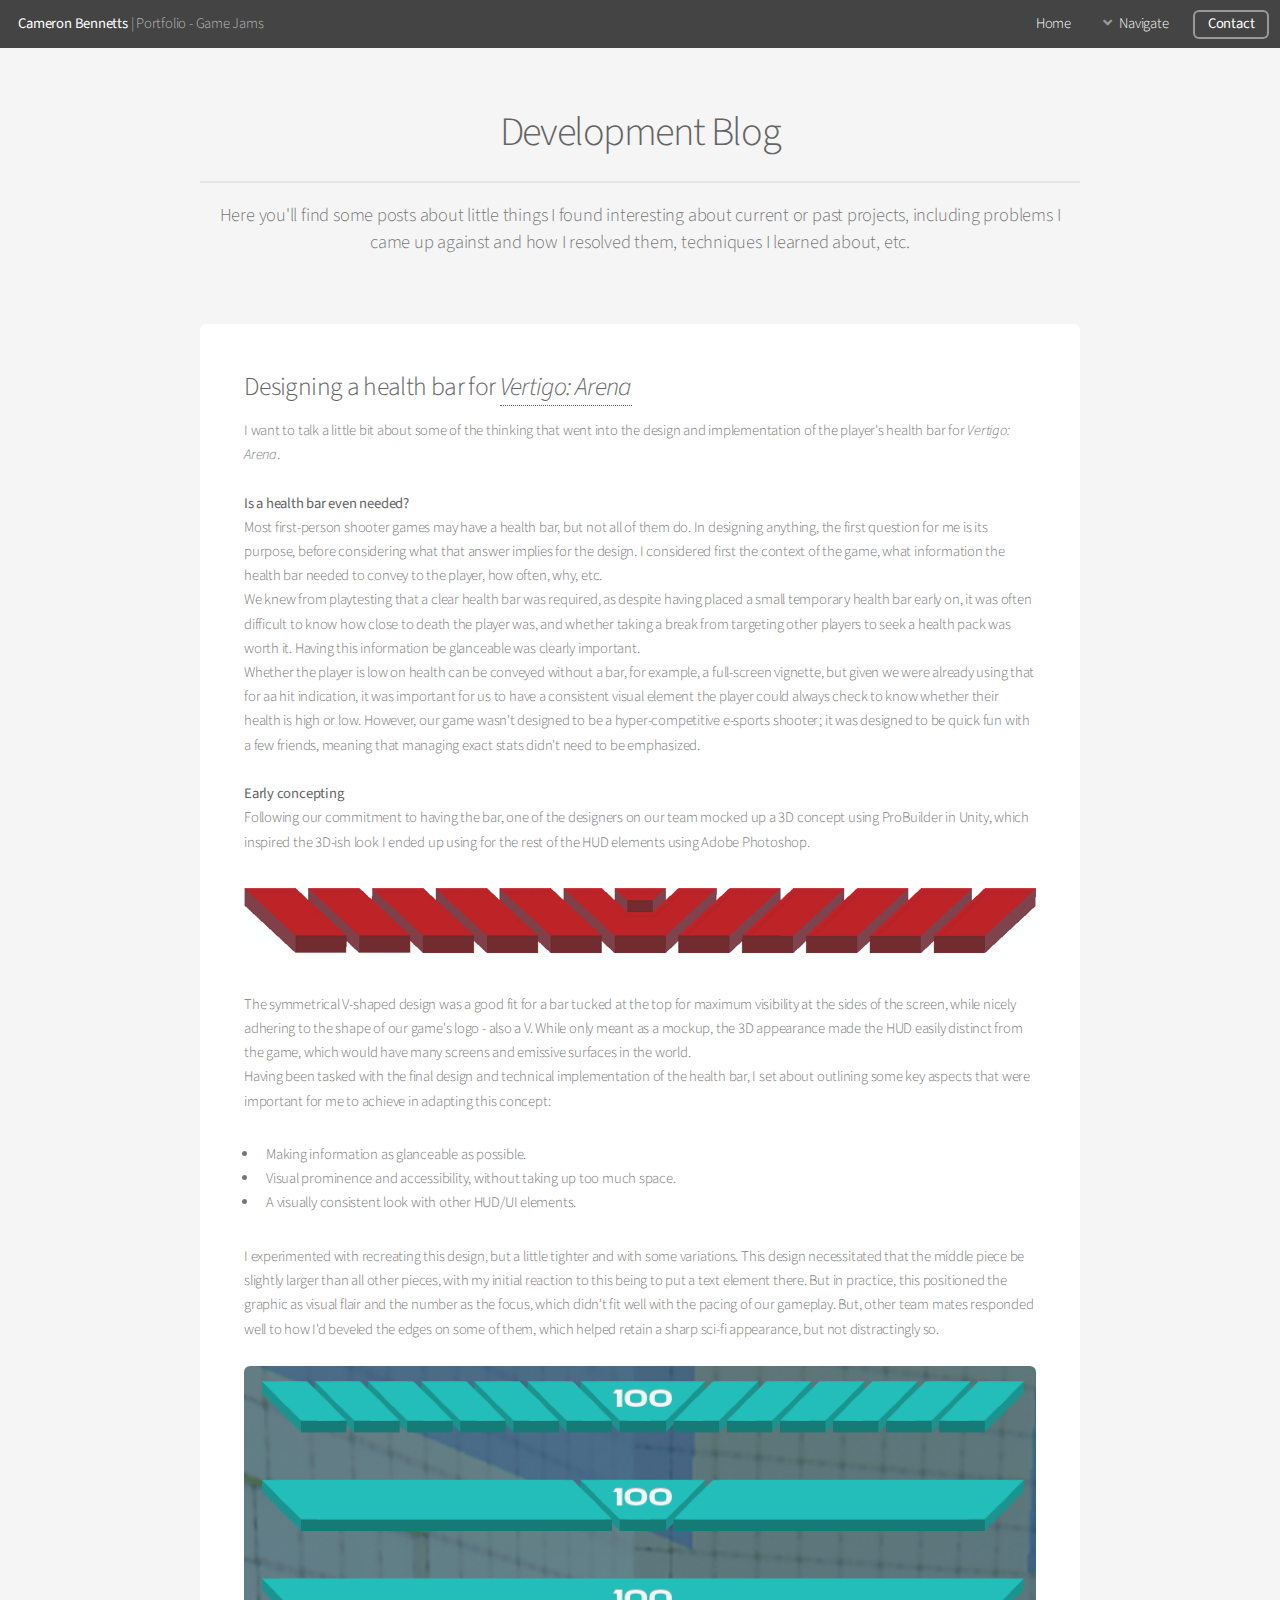
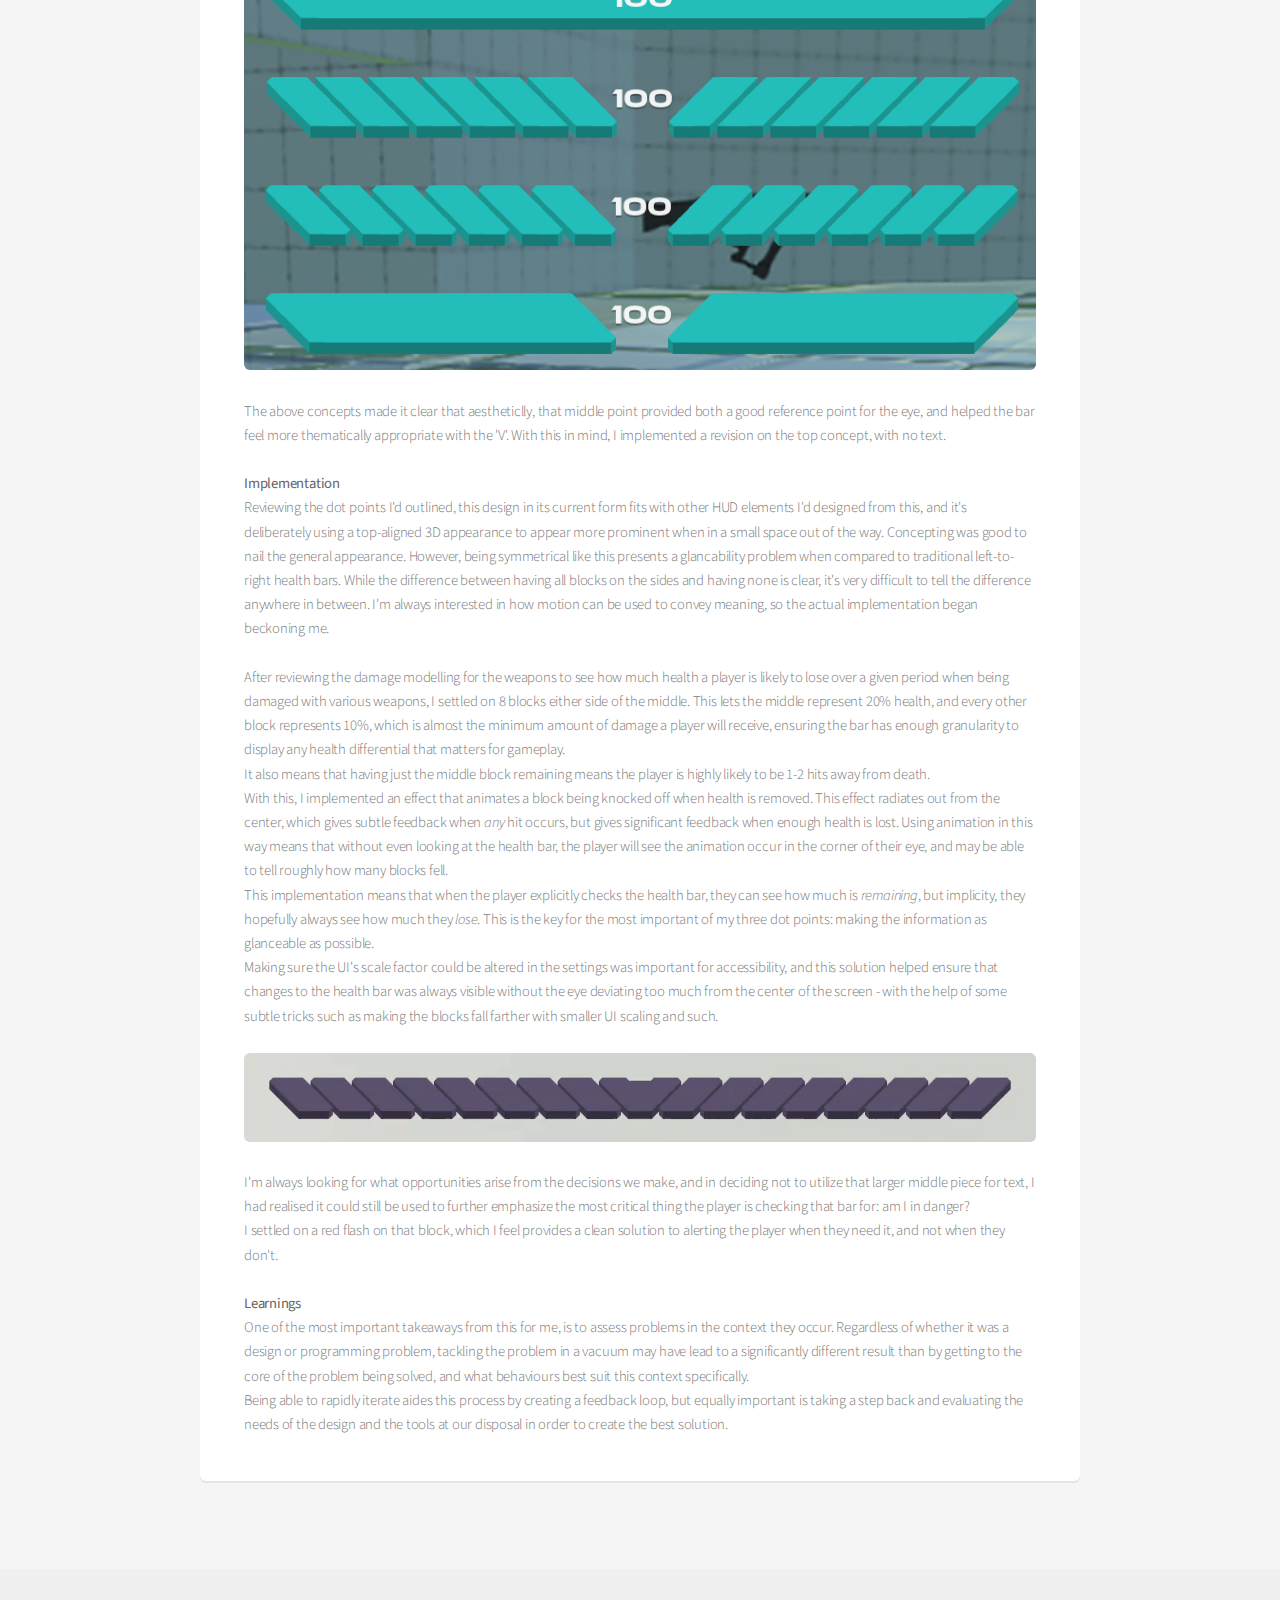
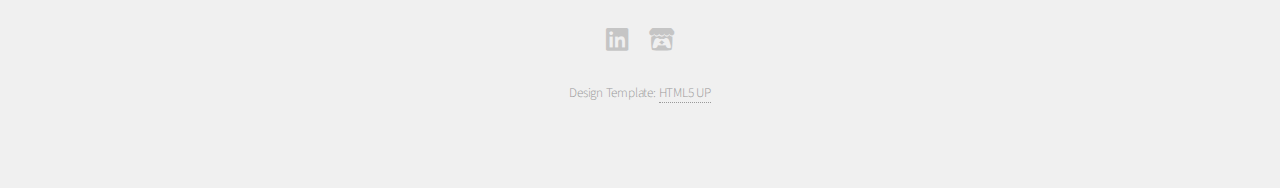
==== commit 66ea5e98: "Added a blog post about Vertigo's health bar" ====
--- a/blog.html
+++ b/blog.html
@@ -46,19 +46,97 @@
 						</p>
 					</header>
 					
-					<!-- First -->
-					<div id="" class="box">
-						<h3>Blog post.</h3>
+					<!-- Vertigo: Arena Health Bar! -->
+					<div id="blog-vertigo-health-bar" class="box">
+						<h3>Designing a health bar for <a href="productions.html#vertigo_arena"><i>Vertigo: Arena</i></a></h3>
 						<p>
-							Lorem ipsum.
-						</p>
-					</div>
-					
-					<!-- Second -->
-					<div id="" class="box">
-						<h3>Another blog post.</i></a></h3>
-						<p>
-							Lorem ipsum.
+							I want to talk a little bit about some of the thinking that went into the design and implementation of the player's health bar for <i>Vertigo: Arena</i>.
+							<br><br>
+							
+							<b>Is a health bar even needed?</b><br>
+							Most first-person shooter games may have a health bar, but not all of them do. In designing anything, the first question for me is its purpose, 
+							before considering what that answer implies for the design. I considered first the context of the game, what information
+							the health bar needed to convey to the player, how often, why, etc.
+							<br>
+							We knew from playtesting that a clear health bar was required, as despite having
+							placed a small temporary health bar early on, it was often difficult to know how close to death the player was, and whether taking a
+							break from targeting other players to seek a health pack was worth it. Having this information be glanceable was clearly important.
+							<br>
+							Whether the player is low on health can be conveyed without a bar, for example, a full-screen vignette, but given we were already using that for
+							aa hit indication, it was important for us to have a consistent visual element the player could always check to know whether their health is
+							high or low.
+							However, our game wasn't designed to be a hyper-competitive e-sports shooter; it was designed to be quick fun with a few friends, meaning that managing exact
+							stats didn't need to be emphasized.
+							<br><br>
+							
+							<b>Early concepting</b><br>
+							Following our commitment to having the bar, one of the designers on our team mocked up a 3D concept using ProBuilder in Unity, which inspired the 3D-ish look I ended up 
+							using for the rest of the HUD elements using Adobe Photoshop.
+							<br><br>
+							<span class="image fit"><img src="images/blog-health-bar/vertigo-hp-1.png" alt="" /></span>
+							The symmetrical V-shaped design was a good fit for a bar tucked at the top for maximum visibility at the sides of the screen, while nicely adhering
+							to the shape of our	game's logo - also a V. While only meant as a mockup, the 3D appearance made the HUD easily distinct from the game, 
+							which would have many screens and emissive surfaces in the world.
+							<br>
+							Having been tasked with the final design and technical implementation of the health bar, I set about outlining some key aspects that were important
+							for me to achieve in adapting this concept:
+							<ul>
+								<li>Making information as glanceable as possible.</li>
+								<li>Visual prominence and accessibility, without taking up too much space.</li>
+								<li>A visually consistent look with other HUD/UI elements.</li>
+							</ul>
+							
+							
+							
+							
+							I experimented with recreating this design, but a little tighter and with some variations. This design necessitated that the middle piece be slightly larger
+							than all other pieces, with my initial reaction to this being to put a text element there. But in practice, this positioned the graphic as visual flair and the number
+							as the focus, which didn't fit well with the pacing of our gameplay. But, other team mates responded well to how I'd beveled the edges
+							on some of them, which helped retain a sharp sci-fi appearance,	but not distractingly so.
+							<br><br>
+							<span class="image fit"><img src="images/blog-health-bar/vertigo-hp-2.png" alt="" /></span>
+							The above concepts made it clear that aestheticlly, that middle point provided both a good reference point for the eye, and helped the bar feel more
+							thematically appropriate with the 'V'. With this in mind, I implemented a revision on the top concept, with no text.
+							<br><br>
+							
+							<b>Implementation</b><br>
+							Reviewing the dot points I'd outlined, this design in its current form fits with other HUD elements I'd designed from this, and it's deliberately using
+							a top-aligned 3D appearance to appear more prominent when in a small space out of the way. Concepting was good to nail the general appearance. However, being
+							symmetrical like this presents a glancability problem when compared to traditional left-to-right health bars.
+							While the difference between having all blocks on the sides and having none is clear, it's very difficult to tell the difference anywhere in between.
+							I'm always interested in how motion can be used to convey meaning, so the actual implementation began beckoning me.
+							<br><br>
+							After reviewing the damage modelling for the weapons to see how much health a player is likely to lose over a given period when being damaged with various weapons,
+							I settled on 8 blocks either side of the middle. This lets the middle represent 20% health, and every other block represents 10%, which is almost the minimum amount of damage a player will receive,
+							ensuring the bar has enough granularity to display any health differential that matters for gameplay.
+							<br>
+							It also means that having just the middle block remaining means the player is highly likely to be 1-2 hits away from death.
+							<br>
+							With this, I implemented an effect that animates a block being knocked off when health is removed. This effect radiates out from the center,
+							which gives subtle feedback when <i>any</i> hit occurs, but gives significant feedback when enough health is lost. Using animation in this way means that
+							without even looking at the health bar, the player will see the animation occur in the corner of their eye, and may be able to tell roughly how many blocks fell.
+							<br>
+							This implementation means that when the player explicitly checks the health bar, they can see how much is <i>remaining</i>, but implicity, they hopefully always see how much
+							they <i>lose</i>. This is the key for the most important of my three dot points: making the information as glanceable as possible.
+							<br>
+							Making sure the UI's scale factor could be altered in the settings was important for accessibility, and this solution helped ensure that changes to the health bar
+							was always visible without the eye deviating too much from the center of the screen - with the help of some subtle tricks such as making the blocks fall
+							farther with smaller UI scaling and such.
+							<br><br>
+							<span class="image fit"><img src="images/blog-health-bar/vertigo-hp-3.gif" alt="" /></span>
+							I'm always looking for what opportunities arise from the decisions we make, and in deciding not to utilize that larger middle piece for text, I had realised
+							it could still be used to further emphasize the most critical thing the player is checking that bar for: am I in danger?
+							<br>
+							I settled on a red flash on that block, which I feel provides a clean solution to alerting the player when they need it, and not when they don't.
+							<br><br>
+							
+							<b>Learnings</b><br>
+							One of the most important takeaways from this for me, is to assess problems in the context they occur.
+							Regardless of whether it was a design or programming problem, tackling the problem in a vacuum may have lead to a significantly different result than
+							by getting to the core of the problem being solved, and what behaviours best suit this context specifically.
+							<br>
+							Being able to rapidly iterate aides this process by creating a feedback loop, but equally important is taking a step back and evaluating the needs of
+							the design and the tools at our disposal in order to create the best solution.
 						</p>
 					</div>
 					
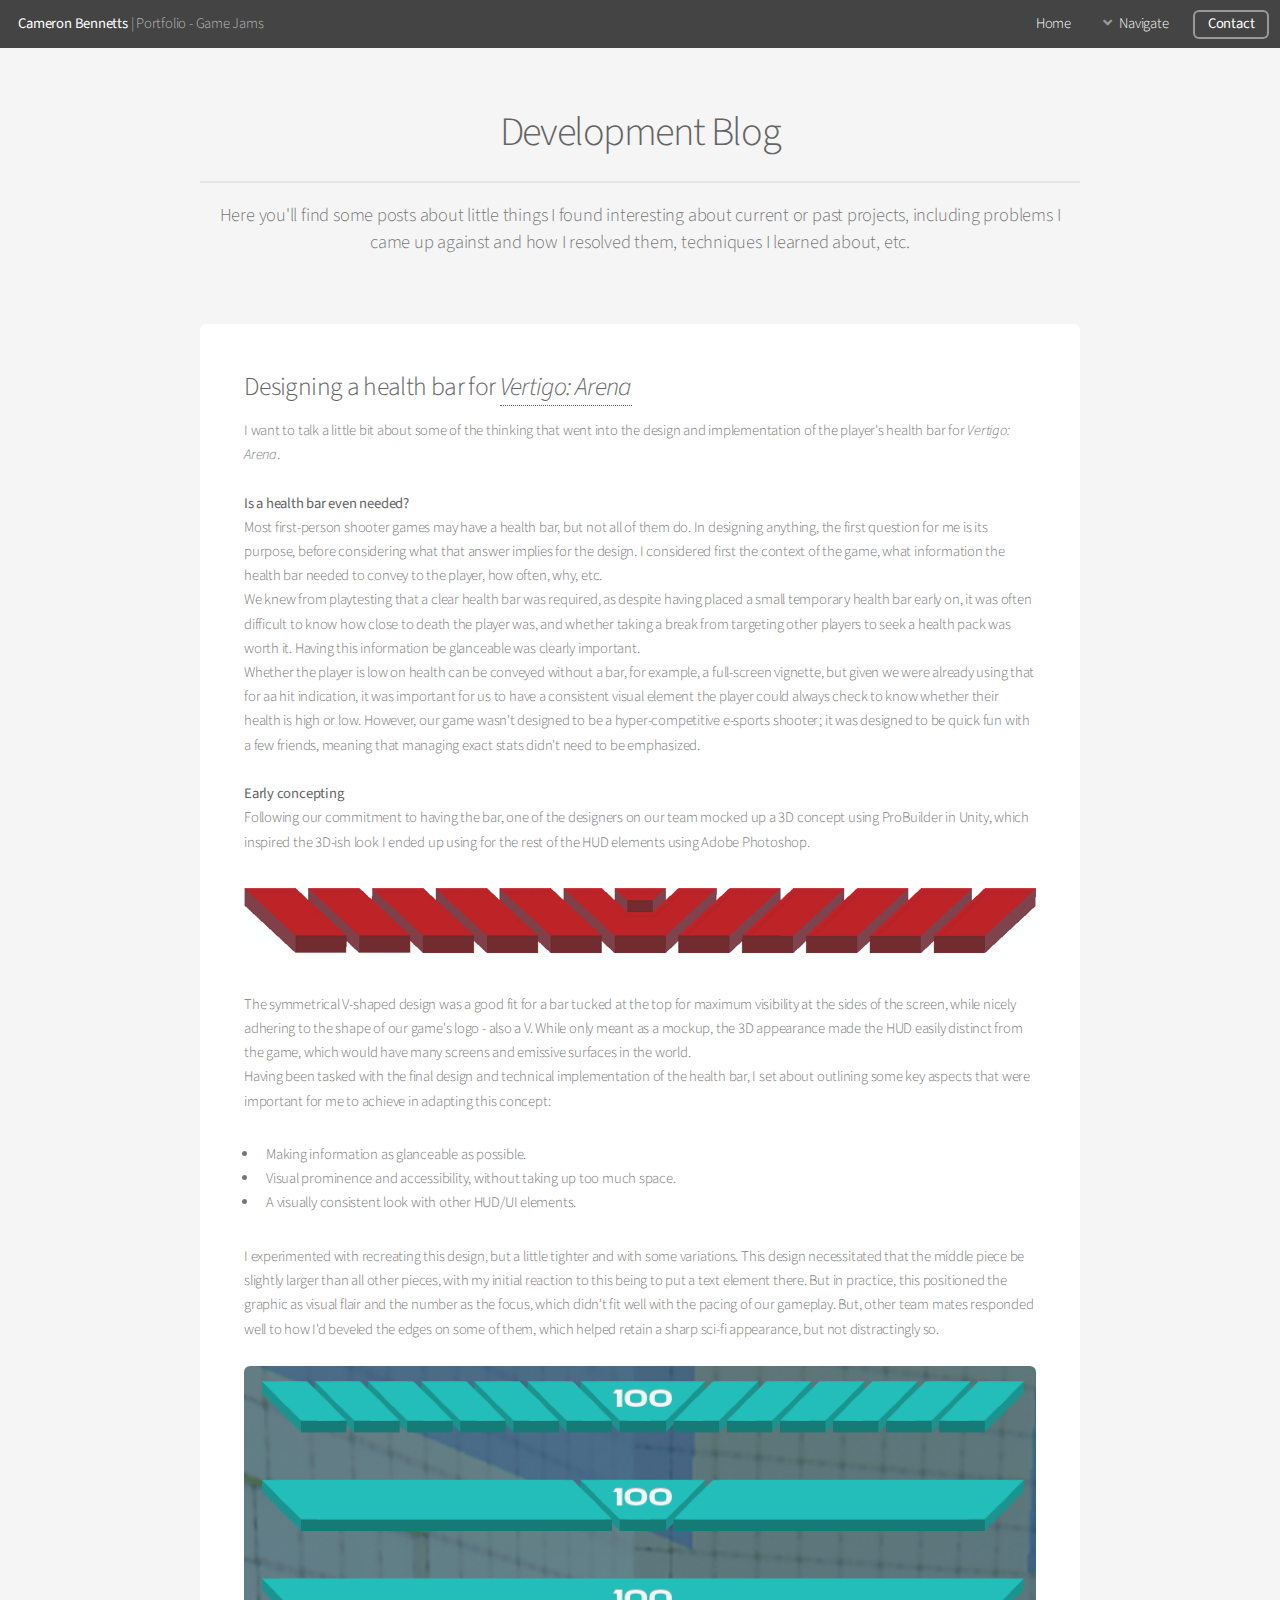
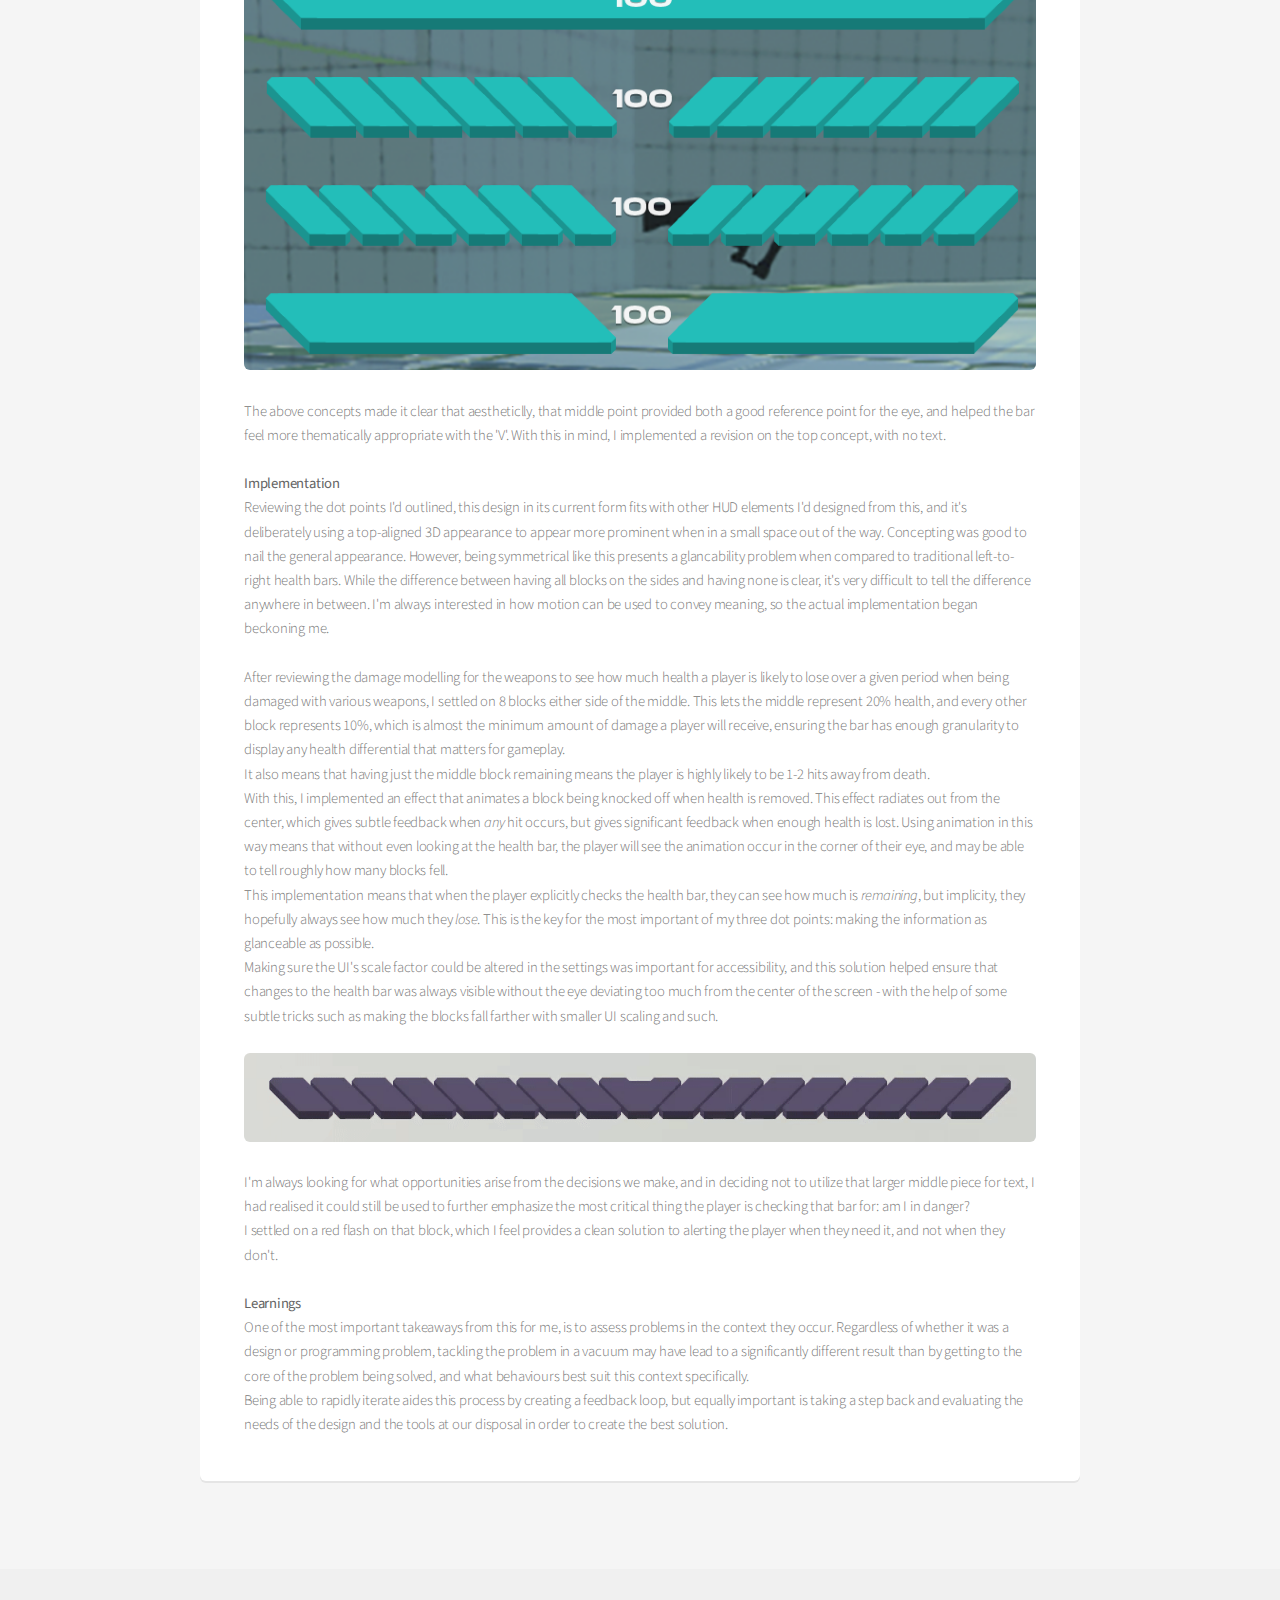
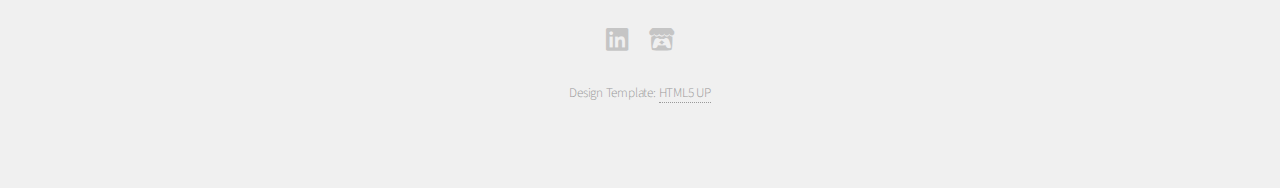
==== commit 38e7351c: "Added code samples page" ====
--- a/blog.html
+++ b/blog.html
@@ -28,6 +28,7 @@
 									<li><a href="jams.html">Game Jams</a></li>
 									<li><a href="tech.html">Tech Demos</a></li>
 									<li><a href="blog.html"><b><i>Dev Blog</i></b></a></li>
+									<li><a href="code.html">Code Samples</a></li>
 								</ul>
 							</li>
 							<li><a href="index.html#cta" class="button">Contact</a></li>
